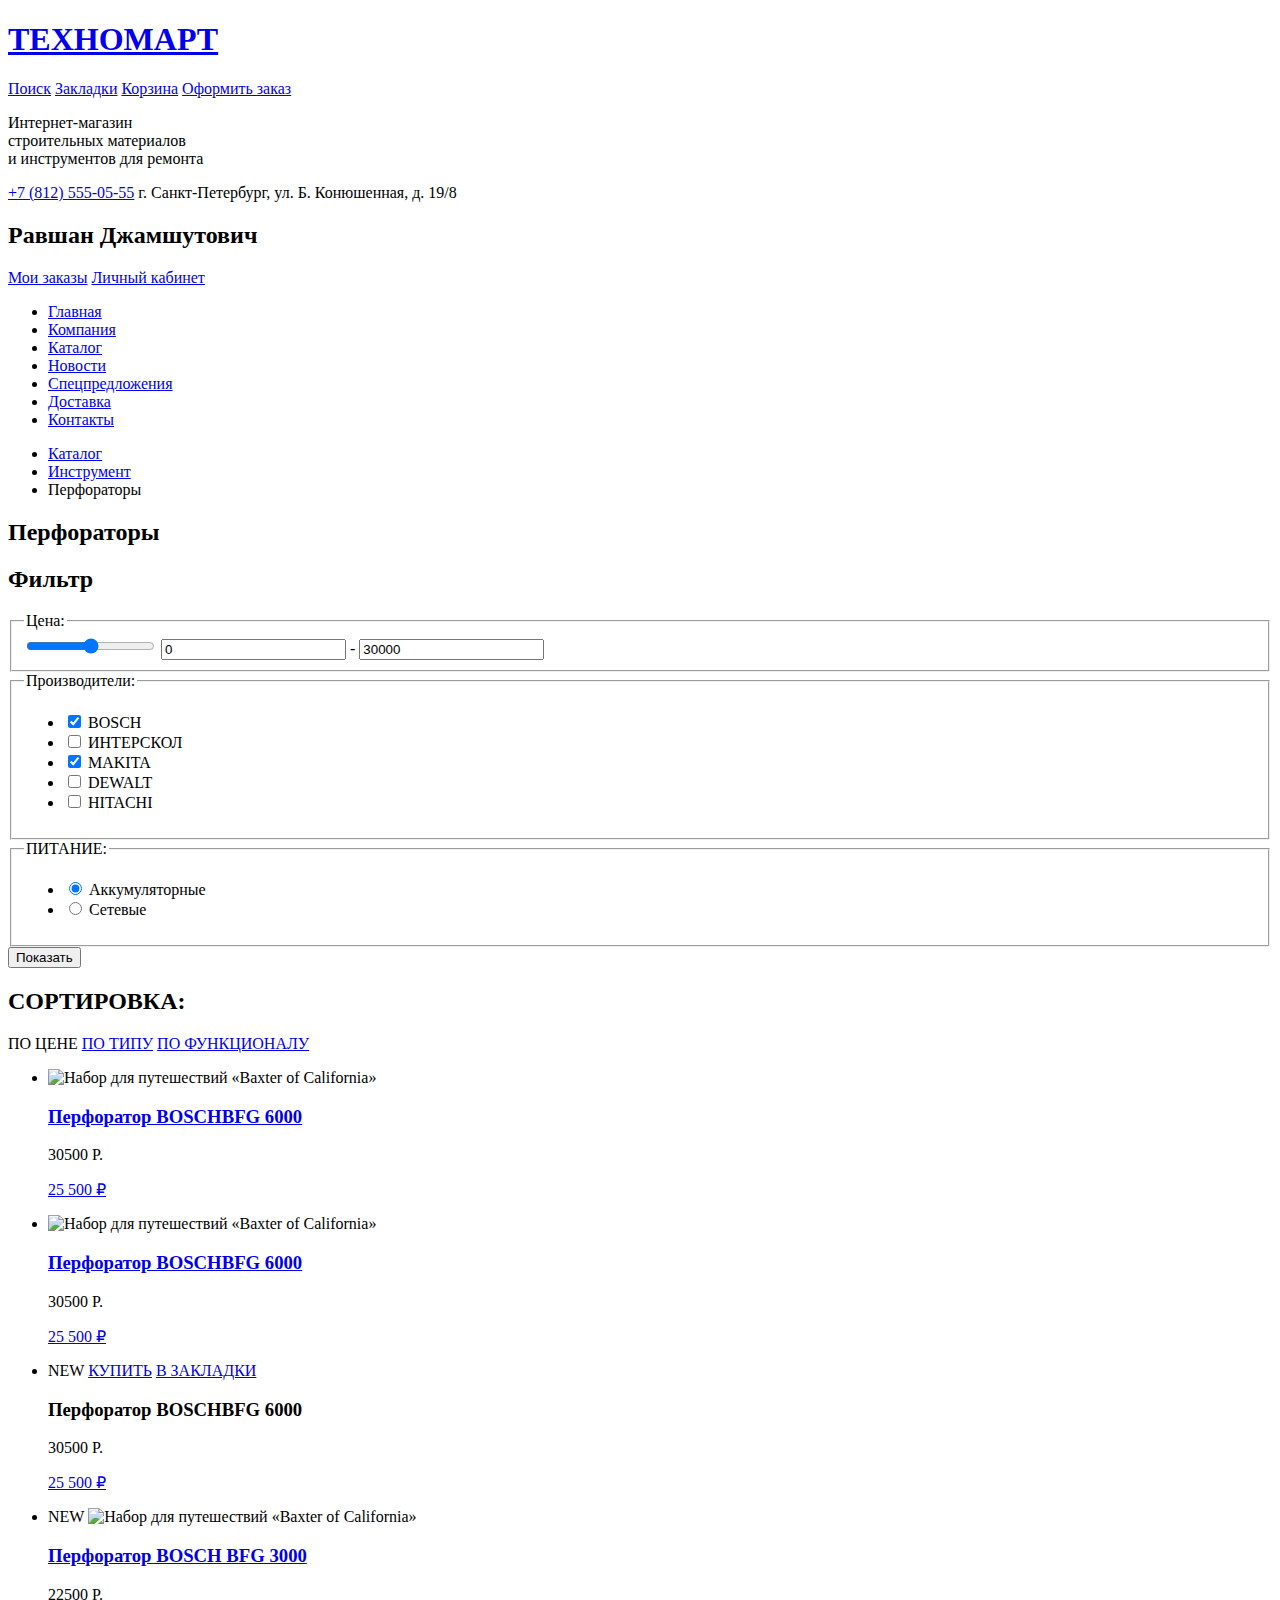
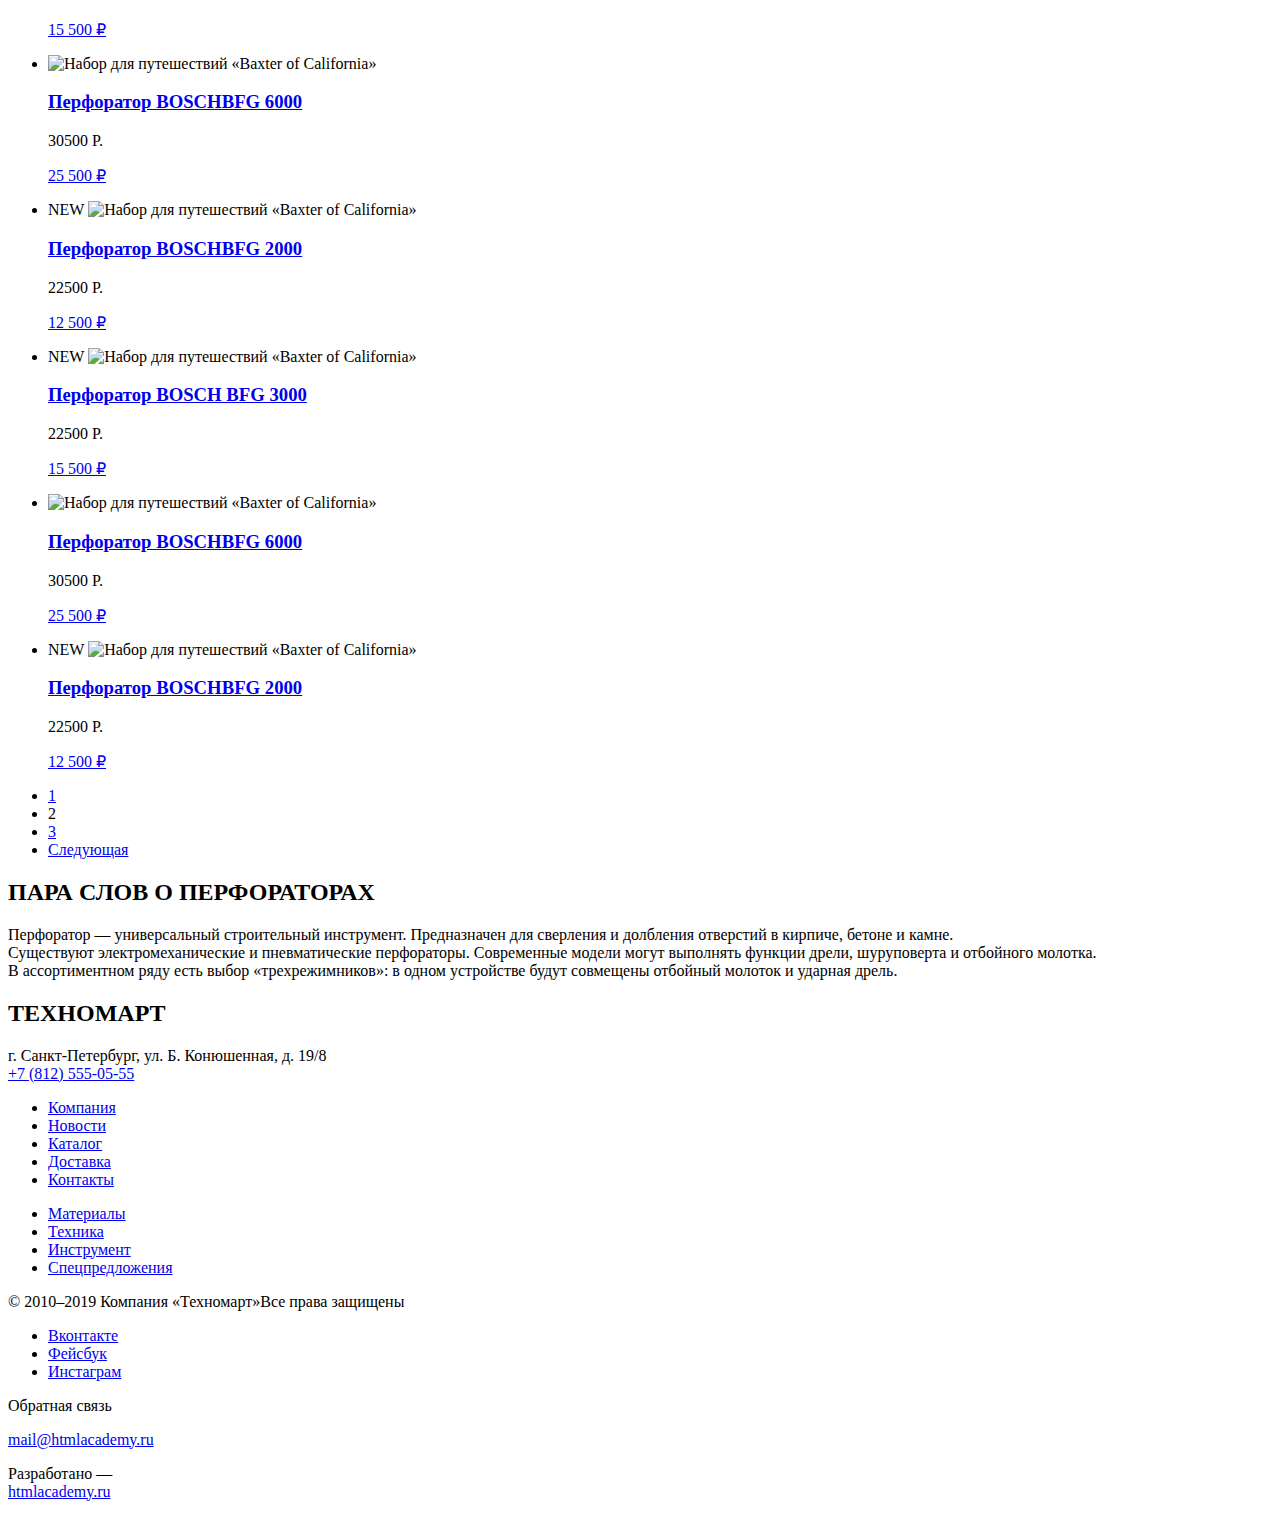
==== catalog.html @ c3035408 "сверстал каталог.правки3." ====
<!DOCTYPE html>
<html lang="ru">

<head>
  <meta charset="utf-8">
  <title>Техномарт</title>
</head>

<body>
  <header>
    <section>
      <h1><a href="index.html">ТЕХНОМАРТ</a></h1>
      <a href="blank.html">Поиск</a>
      <a href="blank.html">Закладки</a>
      <a href="blank.html">Корзина</a>
      <a href="blank.html">Оформить заказ</a>
    </section>
    <section>
      <p>Интернет-магазин <br> строительных материалов <br> и инструментов для ремонта</p>
      <p>
        <a href="tel:+78125550555">+7 (812) 555-05-55</a>
        г. Санкт-Петербург, ул. Б. Конюшенная, д. 19/8
      </p>

      <h2>Равшан Джамшутович</h2>
      <a href="blank.html">Мои заказы</a>
      <a href="blank.html">Личный кабинет</a>
    </section>
    <nav>
      <ul>
        <li><a href="blank.html">Главная</a></li>
        <li><a href="blank.html">Компания</a></li>
        <li><a href="catalog.html">Каталог</a></li>
        <li><a href="blank.html">Новости</a></li>
        <li><a href="blank.html">Спецпредложения</a></li>
        <li><a href="blank.html">Доставка</a></li>
        <li><a href="blank.html">Контакты</a></li>
      </ul>
    </nav>
  </header>
  <main>
    <ul>
      <li>
        <a href="index.html">Каталог</a>
      </li>
      <li>
        <a href="catalog.html">Инструмент</a>
      </li>
      <li>
        Перфораторы
      </li>
    </ul>
    <h2>Перфораторы</h2>
    <section>
      <h2>Фильтр</h2>
      <form method="get" action="https://echo.htmlacademy.ru">
        <fieldset>
          <legend>Цена:</legend>
          <input type="range" min="0" max="100" step="1" value="50">
          <input type="text" value="0">
          -
          <input type="text" value="30000">
        </fieldset>
        <fieldset>
          <legend>Производители:</legend>
          <ul>
            <li>
              <input type="checkbox" name="bosch" id="filter-bosch" checked>
              <label for="filter-bosch">BOSCH</label>
            </li>
            <li>
              <input type="checkbox" name="interscol" id="filter-interscol">
              <label for="filter-interscol">ИНТЕРСКОЛ</label>
            </li>
            <li>
              <input type="checkbox" name="makita" id="filter-makita" checked>
              <label for="filter-makita">MAKITA</label>
            </li>
            <li>
              <input type="checkbox" name="malin-dewalt" id="filter-dewalt">
              <label for="filter-dewalt">DEWALT</label>
            </li>
            <li>
              <input type="checkbox" name="hitachi" id="filter-hitachi">
              <label for="filter-hitachi">HITACHI</label>
            </li>
          </ul>
        </fieldset>
        <fieldset>
          <legend>ПИТАНИЕ:</legend>
          <ul>
            <li>
              <input type="radio" name="product-group" value="battery" id="filter-battery" checked>
              <label for="filter-battery">Аккумуляторные</label>
            </li>
            <li>
              <input type="radio" name="product-group" value="corded" id="filter-corded">
              <label for="filter-corded">Сетевые</label>
            </li>
          </ul>
        </fieldset>
        <button type="submit">Показать</button>
      </form>
    </section>
    <section>
      <h2>СОРТИРОВКА:</h2>
      <span>ПО ЦЕНЕ</span>
      <a href="blank.html">ПО ТИПУ</a>
      <a href="blank.html">ПО ФУНКЦИОНАЛУ</a>
    </section>
    <ul>
      <li>
        <p>
          <img src="https://via.placeholder.com/184x164" width="184" height="164"
            alt="Набор для путешествий «Baxter of California»">
        </p>
        <a href="product.html">
          <h3>Перфоратор BOSCHBFG 6000</h3>
        </a>
        <p>30500 Р.</p>
        <a href="blank.html">25 500 ₽</a>
      </li>
      <li>
        <p>
          <img src="https://via.placeholder.com/184x164" width="184" height="164" alt="Набор для путешествий «Baxter of California»">
        </p>
        <a href="product.html">
          <h3>Перфоратор BOSCHBFG 6000</h3>
        </a>
        <p>30500 Р.</p>
        <a href="blank.html">25 500 ₽</a>
      </li>
      <li>
        <p>
          <span>NEW</span>
          <a href="blank.html">КУПИТЬ</a>
          <a href="blank.html">В ЗАКЛАДКИ</a>
          <a href="product.html"></a>
        </p>
        <h3>Перфоратор BOSCHBFG 6000</h3>
        <p>30500 Р.</p>
        <a href="blank.html">25 500 ₽</a>
      </li>
      <li>
        <p>
          <span>NEW</span>
          <img src="https://via.placeholder.com/184x164" width="184" height="164" alt="Набор для путешествий «Baxter of California»">
        </p>
        <a href="product.html">
          <h3>Перфоратор BOSCH BFG 3000</h3>
        </a>
        <p>22500 Р.</p>
        <a href="blank.html">15 500 ₽</a>
      </li>
      <li>
        <p>
          <img src="https://via.placeholder.com/184x164" width="184" height="164" alt="Набор для путешествий «Baxter of California»">
        </p>
        <a href="product.html">
          <h3>Перфоратор BOSCHBFG 6000</h3>
        </a>
        <p>30500 Р.</p>
        <a href="blank.html">25 500 ₽</a>
      </li>
      <li>
        <p>
          <span>NEW</span>
          <img src="https://via.placeholder.com/184x164" width="184" height="164" alt="Набор для путешествий «Baxter of California»">
        </p>
        <a href="product.html">
          <h3>Перфоратор BOSCHBFG 2000</h3>
        </a>
        <p>22500 Р.</p>
        <a href="blank.html">12 500 ₽</a>
      </li>
      <li>
        <p>
          <span>NEW</span>
          <img src="https://via.placeholder.com/184x164" width="184" height="164"
            alt="Набор для путешествий «Baxter of California»">
        </p>
        <a href="product.html">
          <h3>Перфоратор BOSCH BFG 3000</h3>
        </a>
        <p>22500 Р.</p>
        <a href="blank.html">15 500 ₽</a>
      </li>
      <li>
        <p>
          <img src="https://via.placeholder.com/184x164" width="184" height="164"
            alt="Набор для путешествий «Baxter of California»">
        </p>
        <a href="product.html">
          <h3>Перфоратор BOSCHBFG 6000</h3>
        </a>
        <p>30500 Р.</p>
        <a href="blank.html">25 500 ₽</a>
      </li>
      <li>
        <p>
          <span>NEW</span>
          <img src="https://via.placeholder.com/184x164" width="184" height="164"
            alt="Набор для путешествий «Baxter of California»">
        </p>
        <a href="product.html">
          <h3>Перфоратор BOSCHBFG 2000</h3>
        </a>
        <p>22500 Р.</p>
        <a href="blank.html">12 500 ₽</a>
      </li>
    </ul>
    <ul>
      <li>
        <a href="#">1</a>
      </li>
      <li>
        <a>2</a>
      </li>
      <li>
        <a href="#">3</a>
      </li>
      <li>
        <a href="#">Следующая</a>
      </li>
    </ul>
    <h2>ПАРА СЛОВ О ПЕРФОРАТОРАХ</h2>
    <p>Перфоратор — универсальный строительный инструмент. Предназначен для сверления и долбления отверстий в кирпиче,
      бетоне и камне.<br>
      Существуют электромеханические и пневматические перфораторы. Современные модели могут выполнять функции дрели,
      шуруповерта и отбойного молотка.<br>
      В ассортиментном ряду есть выбор «трехрежимников»: в одном устройстве будут совмещены отбойный молоток и ударная
      дрель.</p>
  </main>
  <footer>
    <section>
      <h2>ТЕХНОМАРТ</h2>
      <p>г. Санкт-Петербург, ул. Б. Конюшенная, д. 19/8<br>
        <a href="tel:+78125550555">+7 (812) 555-05-55</a>
      </p>
      <ul>
        <li><a href="blank.html">Компания</a></li>
        <li><a href="blank.html">Новости</a></li>
        <li><a href="catalog.html">Каталог</a></li>
        <li><a href="blank.html">Доставка</a></li>
        <li><a href="blank.html">Контакты</a></li>
      </ul>
      <ul>
        <li><a href="blank.html">Материалы</a></li>
        <li><a href="catalog.html">Техника</a></li>
        <li><a href="blank.html">Инструмент</a></li>
        <li><a href="blank.html">Спецпредложения</a></li>
      </ul>
    </section>
    <section>
      <p>© 2010–2019 Компания «Техномарт»Все права защищены</p>
      <ul>
        <li>
          <a href="#">Вконтакте</a>
        </li>
        <li>
          <a href="#">Фейсбук</a>
        </li>
        <li>
          <a href="#">Инстаграм</a>
        </li>
      </ul>
      <p>Обратная связь</p>
      <a href="mailto:mail@htmlacademy.ru">mail@htmlacademy.ru</a>
      <p>Разработано —<br>
        <a href="https://htmlacademy.ru/intensive/htmlcss">htmlacademy.ru</a></p>
    </section>
  </footer>
</body>

</html>
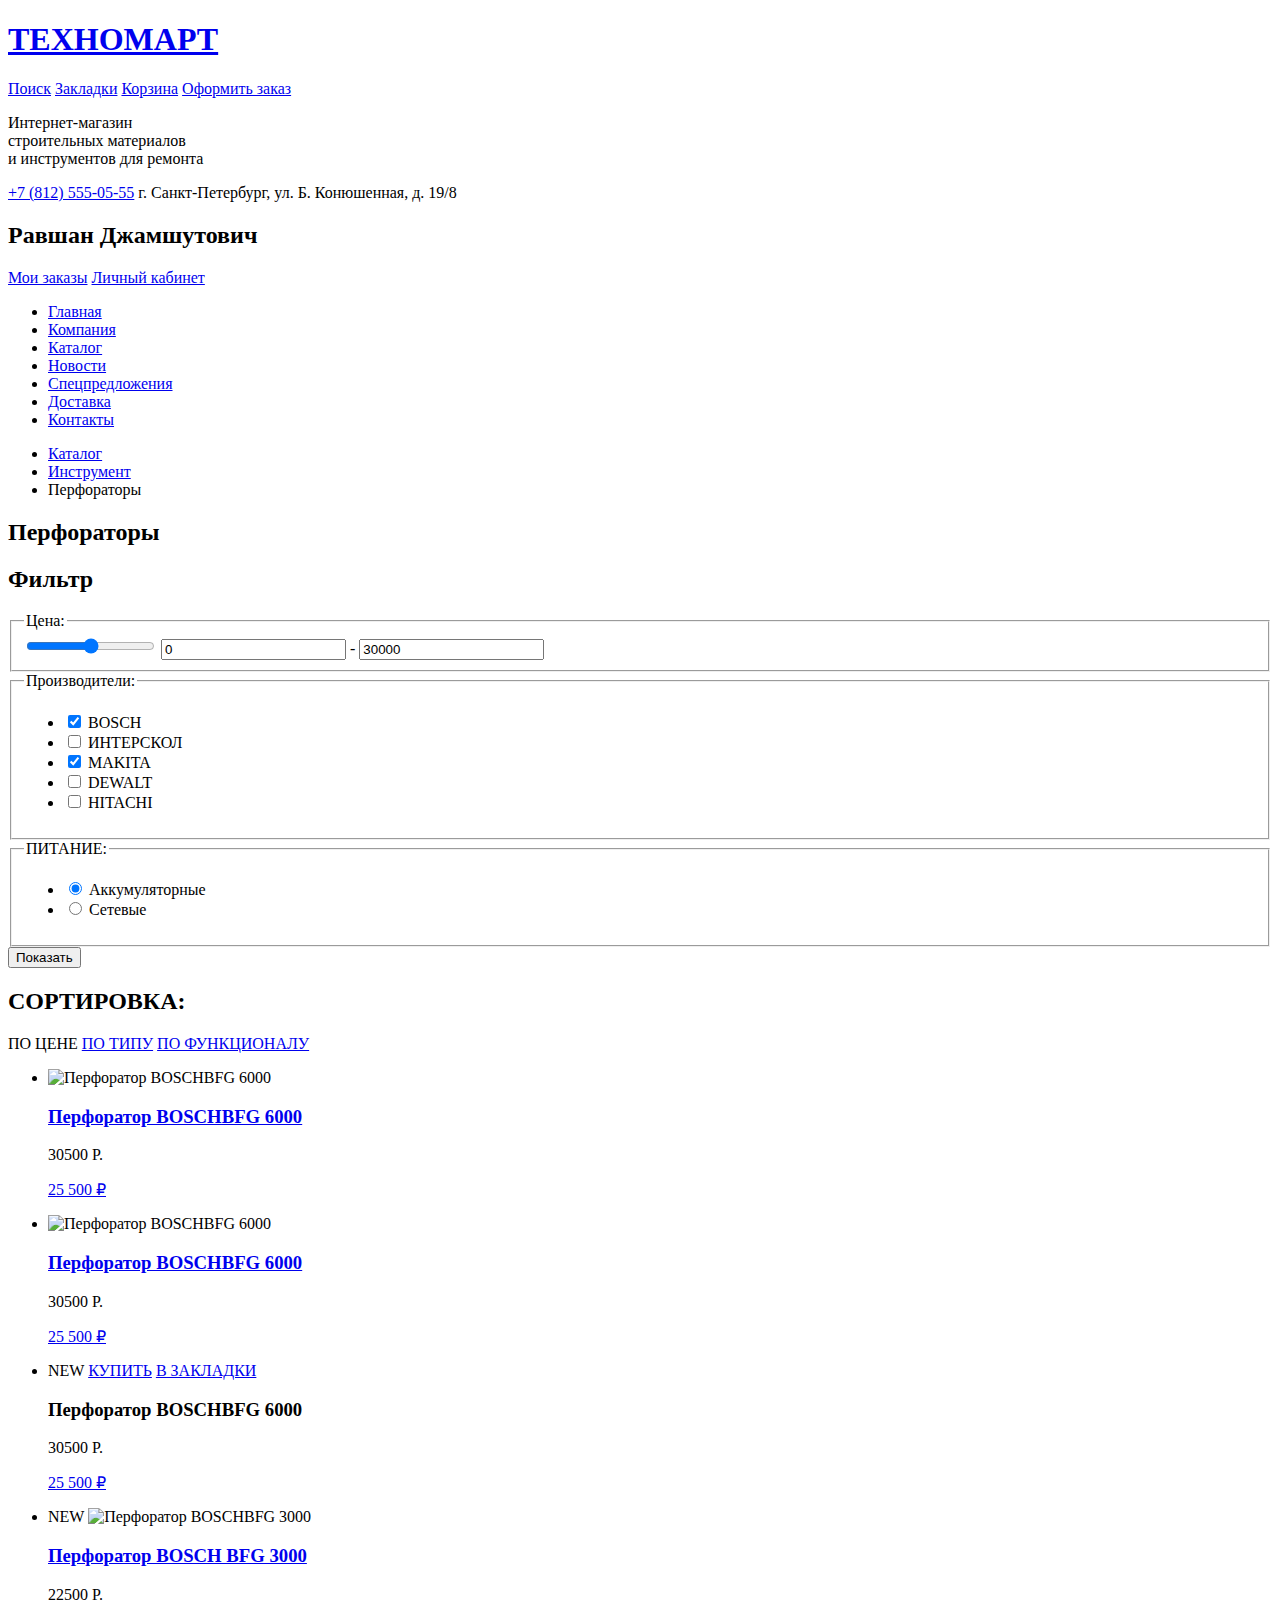
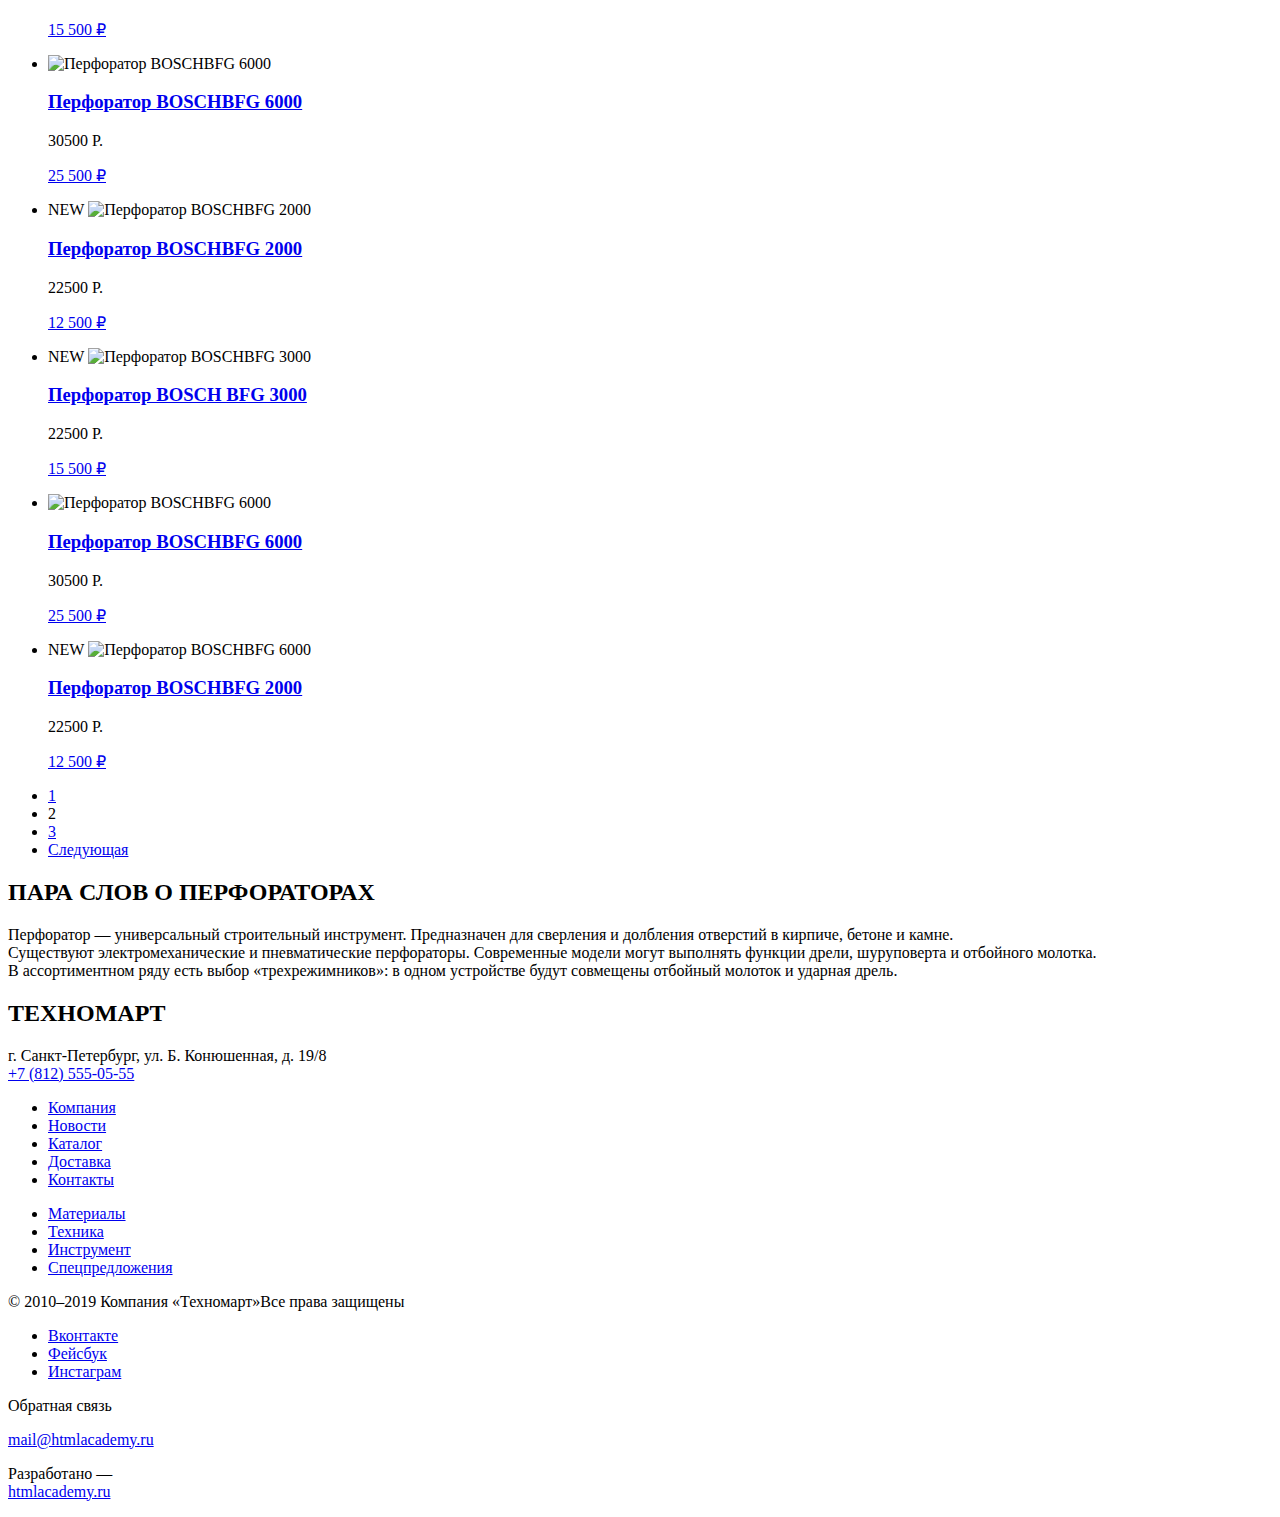
==== commit fef6a77d: "сверстал каталог.правки4." ====
--- a/catalog.html
+++ b/catalog.html
@@ -110,103 +110,117 @@
     </section>
     <ul>
       <li>
-        <p>
-          <img src="https://via.placeholder.com/184x164" width="184" height="164"
-            alt="Набор для путешествий «Baxter of California»">
-        </p>
-        <a href="product.html">
+        <article>
+          <p>
+            <img src="https://via.placeholder.com/184x164" width="184" height="164" alt="Перфоратор BOSCHBFG 6000">
+          </p>
+          <a href="product.html">
+            <h3>Перфоратор BOSCHBFG 6000</h3>
+          </a>
+          <p>30500 Р.</p>
+          <a href="blank.html">25 500 ₽</a>
+        </article>
+      </li>
+      <li>
+        <article>
+          <p>
+            <img src="https://via.placeholder.com/184x164" width="184" height="164" alt="Перфоратор BOSCHBFG 6000">
+          </p>
+          <a href="product.html">
+            <h3>Перфоратор BOSCHBFG 6000</h3>
+          </a>
+          <p>30500 Р.</p>
+          <a href="blank.html">25 500 ₽</a>
+        </article>
+      </li>
+      <li>
+        <article>
+          <p>
+            <span>NEW</span>
+            <a href="blank.html">КУПИТЬ</a>
+            <a href="blank.html">В ЗАКЛАДКИ</a>
+            <a href="product.html"></a>
+          </p>
           <h3>Перфоратор BOSCHBFG 6000</h3>
-        </a>
-        <p>30500 Р.</p>
-        <a href="blank.html">25 500 ₽</a>
-      </li>
-      <li>
-        <p>
-          <img src="https://via.placeholder.com/184x164" width="184" height="164" alt="Набор для путешествий «Baxter of California»">
-        </p>
-        <a href="product.html">
-          <h3>Перфоратор BOSCHBFG 6000</h3>
-        </a>
-        <p>30500 Р.</p>
-        <a href="blank.html">25 500 ₽</a>
-      </li>
-      <li>
-        <p>
-          <span>NEW</span>
-          <a href="blank.html">КУПИТЬ</a>
-          <a href="blank.html">В ЗАКЛАДКИ</a>
-          <a href="product.html"></a>
-        </p>
-        <h3>Перфоратор BOSCHBFG 6000</h3>
-        <p>30500 Р.</p>
-        <a href="blank.html">25 500 ₽</a>
-      </li>
-      <li>
-        <p>
-          <span>NEW</span>
-          <img src="https://via.placeholder.com/184x164" width="184" height="164" alt="Набор для путешествий «Baxter of California»">
-        </p>
-        <a href="product.html">
-          <h3>Перфоратор BOSCH BFG 3000</h3>
-        </a>
-        <p>22500 Р.</p>
-        <a href="blank.html">15 500 ₽</a>
-      </li>
-      <li>
-        <p>
-          <img src="https://via.placeholder.com/184x164" width="184" height="164" alt="Набор для путешествий «Baxter of California»">
-        </p>
-        <a href="product.html">
-          <h3>Перфоратор BOSCHBFG 6000</h3>
-        </a>
-        <p>30500 Р.</p>
-        <a href="blank.html">25 500 ₽</a>
-      </li>
-      <li>
-        <p>
-          <span>NEW</span>
-          <img src="https://via.placeholder.com/184x164" width="184" height="164" alt="Набор для путешествий «Baxter of California»">
-        </p>
-        <a href="product.html">
-          <h3>Перфоратор BOSCHBFG 2000</h3>
-        </a>
-        <p>22500 Р.</p>
-        <a href="blank.html">12 500 ₽</a>
-      </li>
-      <li>
-        <p>
-          <span>NEW</span>
-          <img src="https://via.placeholder.com/184x164" width="184" height="164"
-            alt="Набор для путешествий «Baxter of California»">
-        </p>
-        <a href="product.html">
-          <h3>Перфоратор BOSCH BFG 3000</h3>
-        </a>
-        <p>22500 Р.</p>
-        <a href="blank.html">15 500 ₽</a>
-      </li>
-      <li>
-        <p>
-          <img src="https://via.placeholder.com/184x164" width="184" height="164"
-            alt="Набор для путешествий «Baxter of California»">
-        </p>
-        <a href="product.html">
-          <h3>Перфоратор BOSCHBFG 6000</h3>
-        </a>
-        <p>30500 Р.</p>
-        <a href="blank.html">25 500 ₽</a>
-      </li>
-      <li>
-        <p>
-          <span>NEW</span>
-          <img src="https://via.placeholder.com/184x164" width="184" height="164"
-            alt="Набор для путешествий «Baxter of California»">
-        </p>
-        <a href="product.html">
-          <h3>Перфоратор BOSCHBFG 2000</h3>
-        </a>
-        <p>22500 Р.</p>
-        <a href="blank.html">12 500 ₽</a>
+          <p>30500 Р.</p>
+          <a href="blank.html">25 500 ₽</a>
+        </article>
+      </li>
+      <li>
+        <article>
+          <p>
+            <span>NEW</span>
+            <img src="https://via.placeholder.com/184x164" width="184" height="164" alt="Перфоратор BOSCHBFG 3000">
+          </p>
+          <a href="product.html">
+            <h3>Перфоратор BOSCH BFG 3000</h3>
+          </a>
+          <p>22500 Р.</p>
+          <a href="blank.html">15 500 ₽</a>
+        </article>
+      </li>
+      <li>
+        <article>
+          <p>
+            <img src="https://via.placeholder.com/184x164" width="184" height="164" alt="Перфоратор BOSCHBFG 6000">
+          </p>
+          <a href="product.html">
+            <h3>Перфоратор BOSCHBFG 6000</h3>
+          </a>
+          <p>30500 Р.</p>
+          <a href="blank.html">25 500 ₽</a>
+        </article>
+      </li>
+      <li>
+        <article>
+          <p>
+            <span>NEW</span>
+            <img src="https://via.placeholder.com/184x164" width="184" height="164" alt="Перфоратор BOSCHBFG 2000">
+          </p>
+          <a href="product.html">
+            <h3>Перфоратор BOSCHBFG 2000</h3>
+          </a>
+          <p>22500 Р.</p>
+          <a href="blank.html">12 500 ₽</a>
+        </article>
+      </li>
+      <li>
+        <article>
+          <p>
+            <span>NEW</span>
+            <img src="https://via.placeholder.com/184x164" width="184" height="164" alt="Перфоратор BOSCHBFG 3000">
+          </p>
+          <a href="product.html">
+            <h3>Перфоратор BOSCH BFG 3000</h3>
+          </a>
+          <p>22500 Р.</p>
+          <a href="blank.html">15 500 ₽</a>
+        </article>
+      </li>
+      <li>
+        <article>
+          <p>
+            <img src="https://via.placeholder.com/184x164" width="184" height="164" alt="Перфоратор BOSCHBFG 6000">
+          </p>
+          <a href="product.html">
+            <h3>Перфоратор BOSCHBFG 6000</h3>
+          </a>
+          <p>30500 Р.</p>
+          <a href="blank.html">25 500 ₽</a>
+        </article>
+      </li>
+      <li>
+        <article>
+          <p>
+            <span>NEW</span>
+            <img src="https://via.placeholder.com/184x164" width="184" height="164" alt="Перфоратор BOSCHBFG 6000">
+          </p>
+          <a href="product.html">
+            <h3>Перфоратор BOSCHBFG 2000</h3>
+          </a>
+          <p>22500 Р.</p>
+          <a href="blank.html">12 500 ₽</a>
+        </article>
       </li>
     </ul>
     <ul>
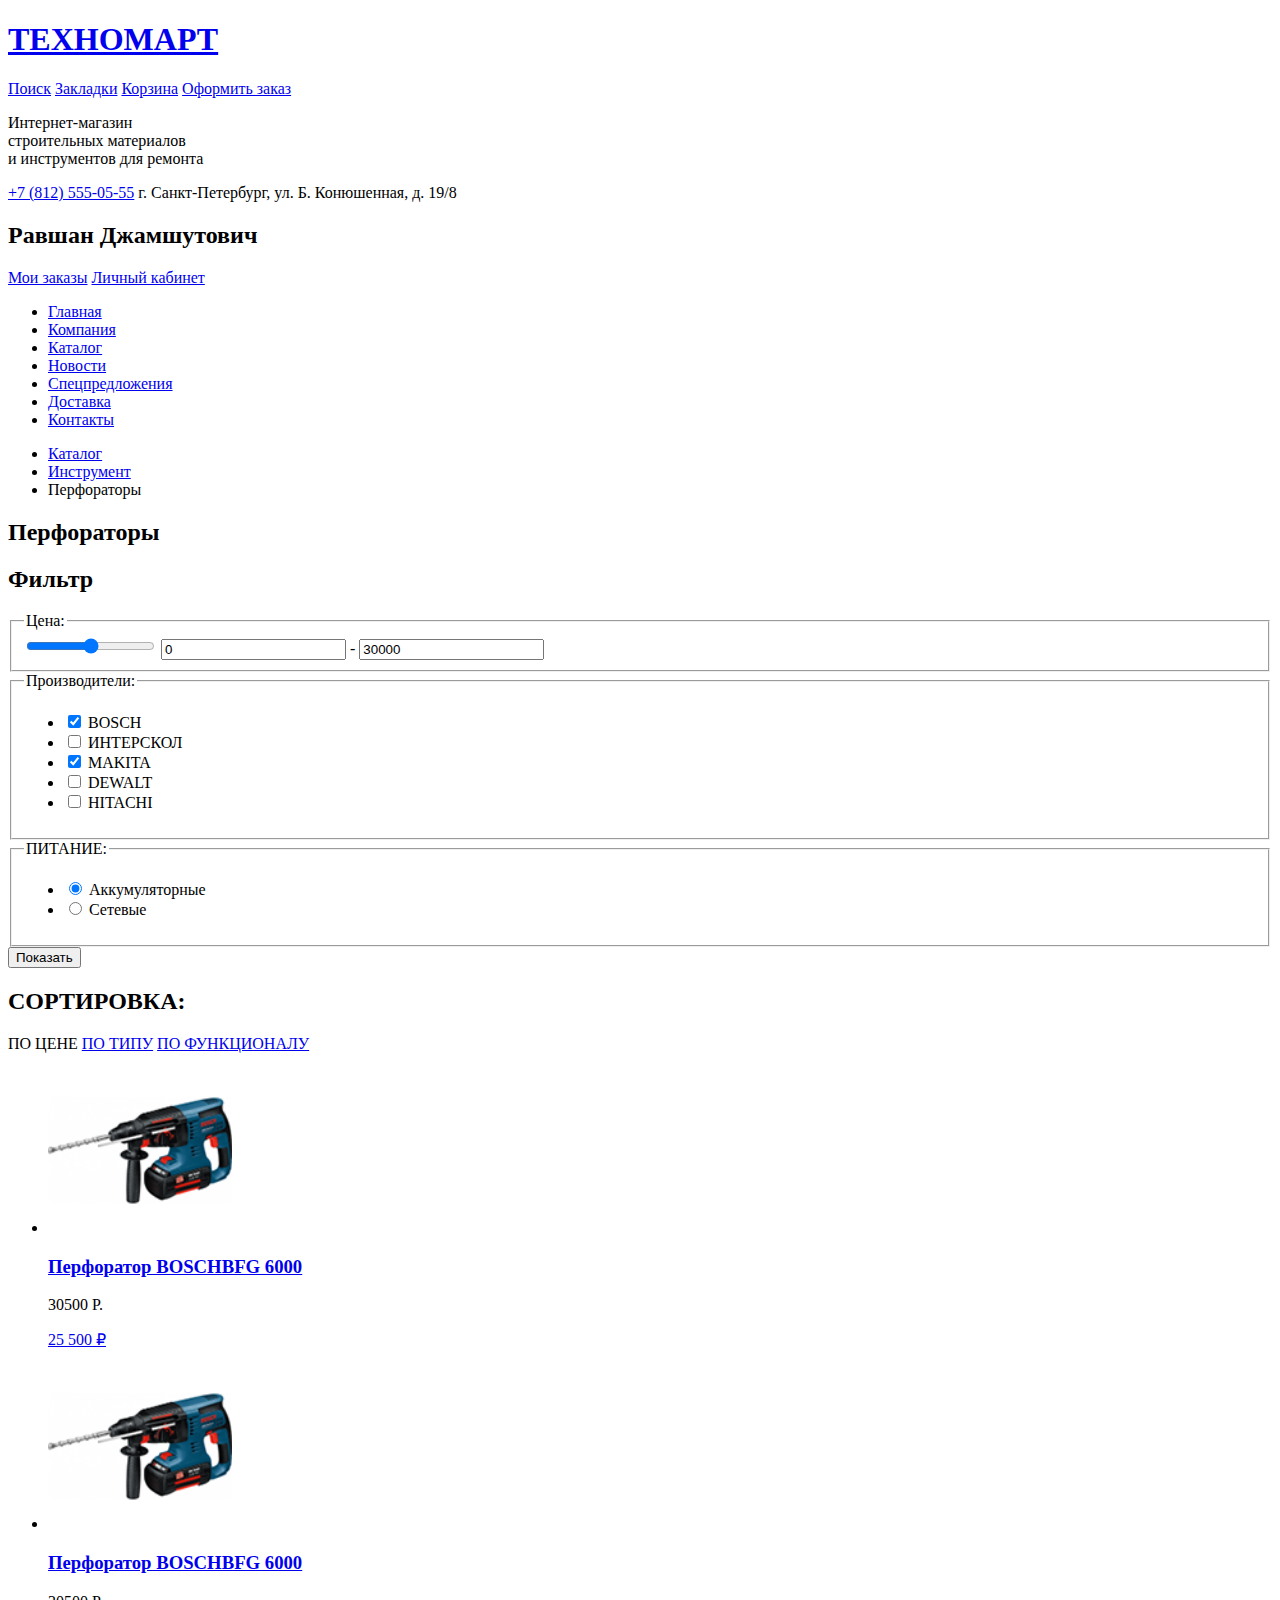
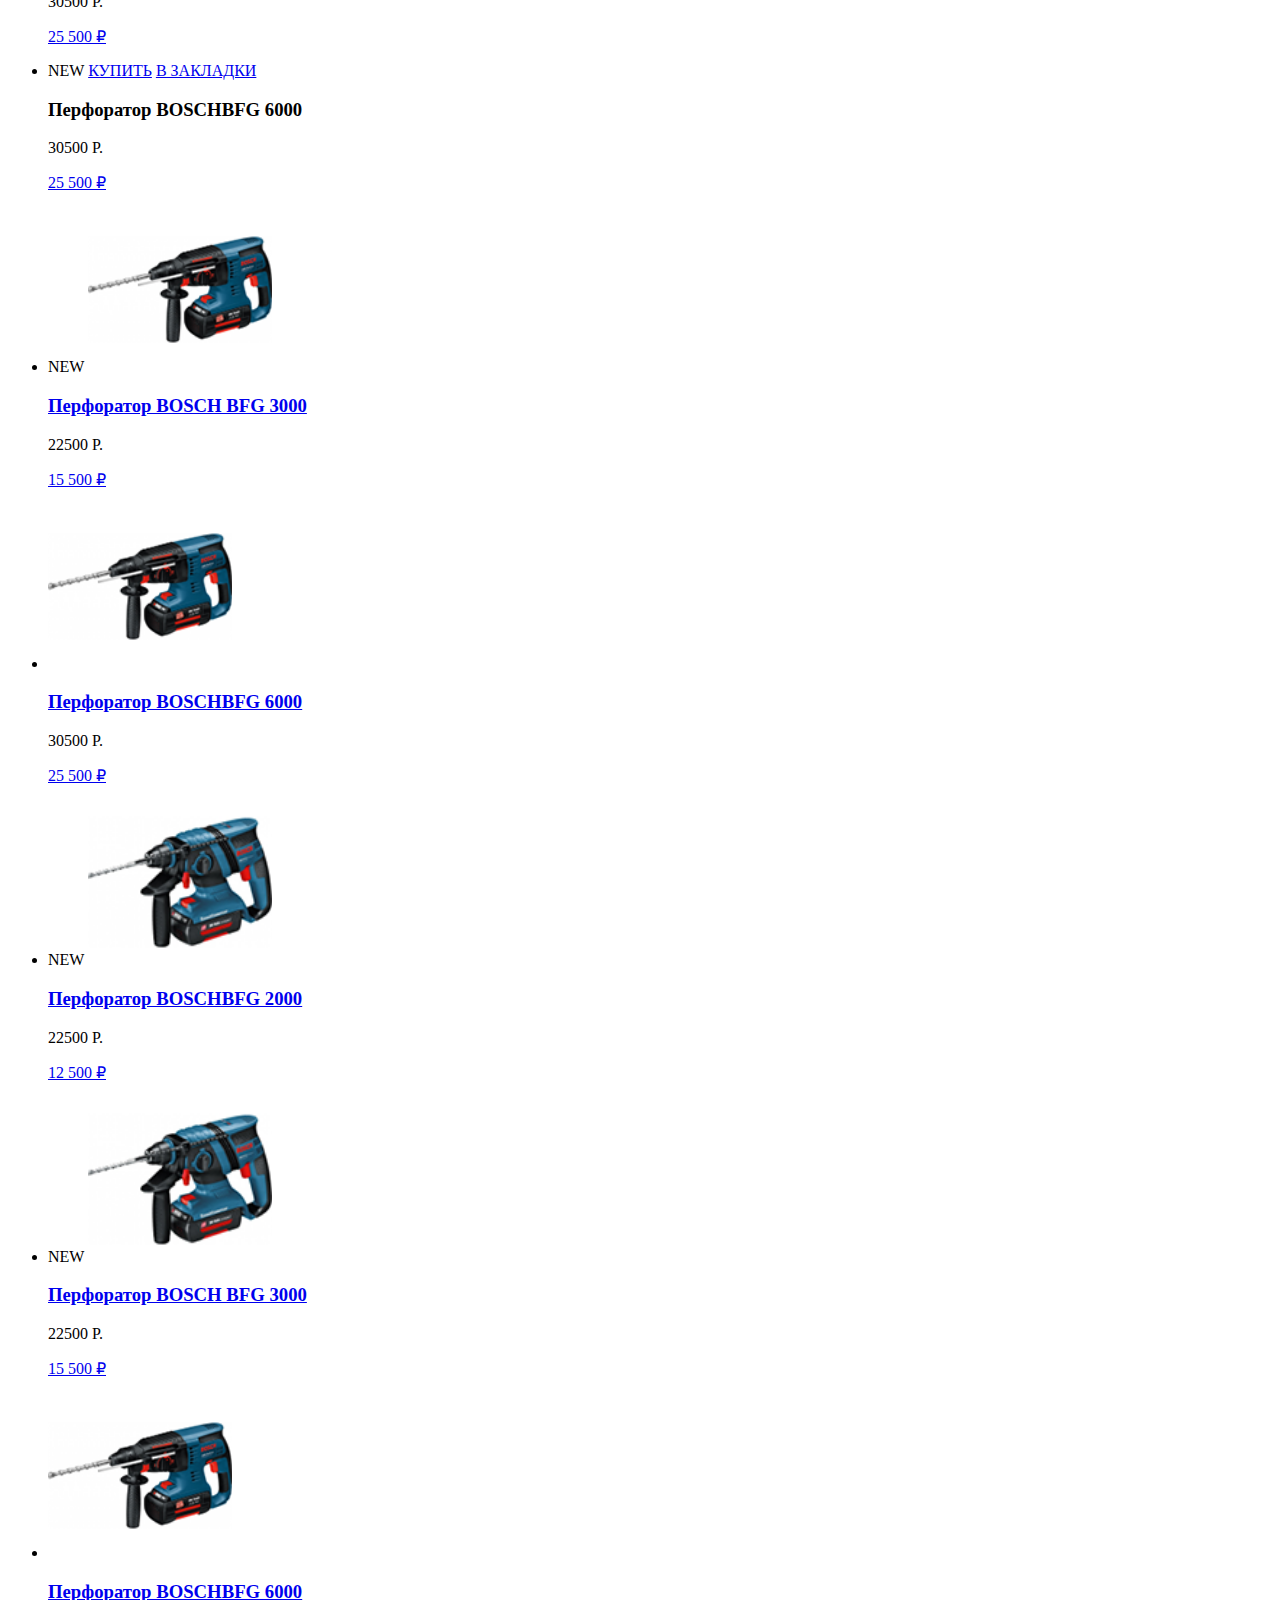
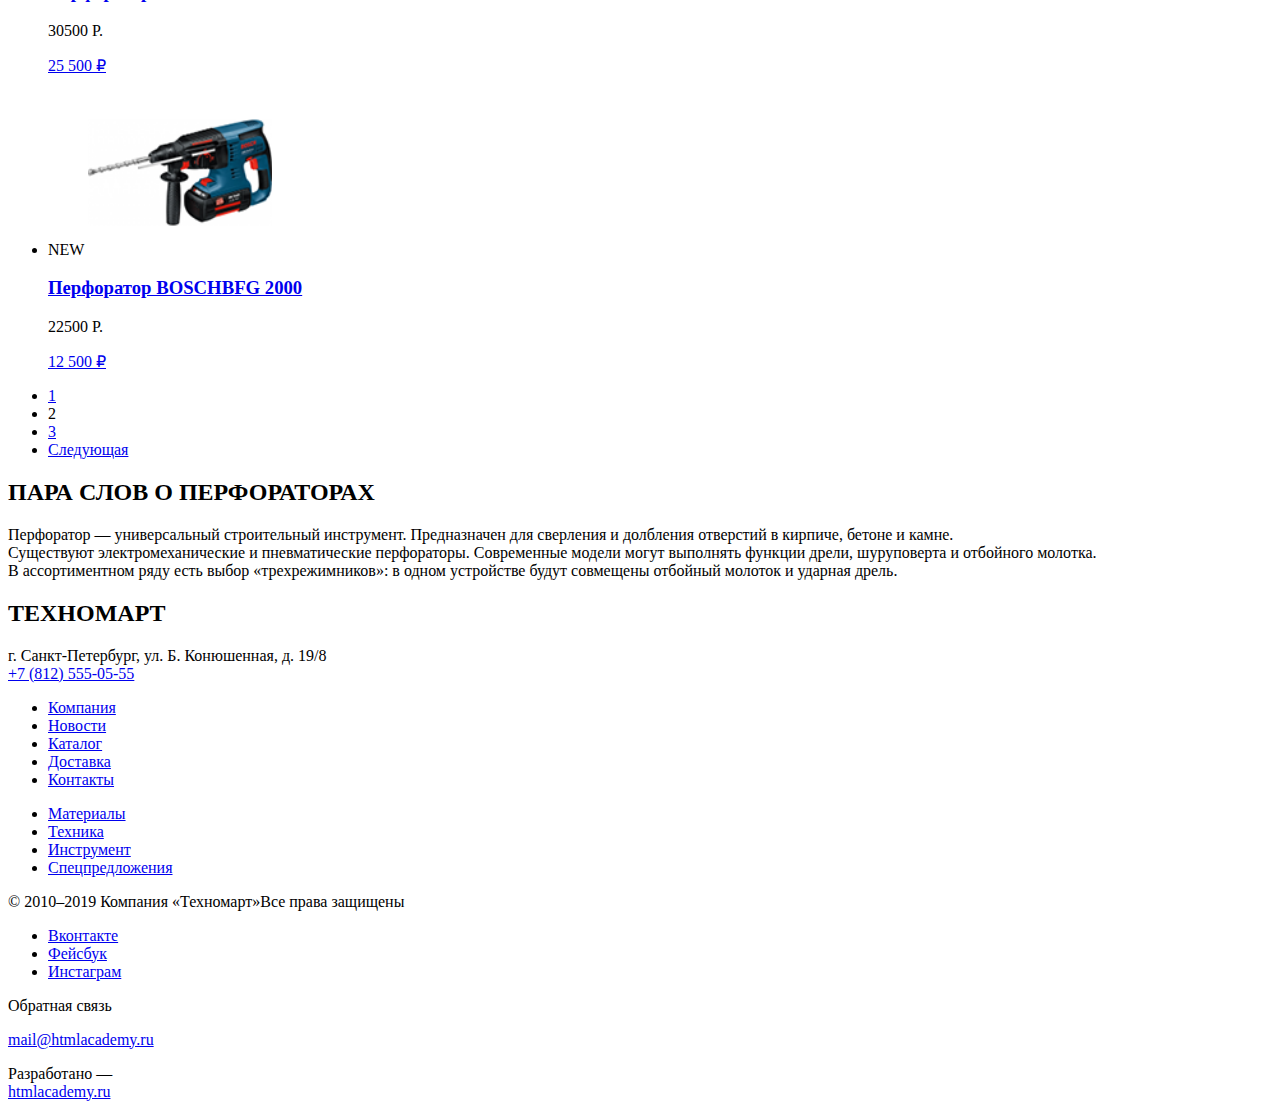
==== commit 4e2f91e8: "добавил фавиконку и изображения" ====
--- a/catalog.html
+++ b/catalog.html
@@ -112,19 +112,19 @@
       <li>
         <article>
           <p>
-            <img src="https://via.placeholder.com/184x164" width="184" height="164" alt="Перфоратор BOSCHBFG 6000">
-          </p>
-          <a href="product.html">
-            <h3>Перфоратор BOSCHBFG 6000</h3>
-          </a>
-          <p>30500 Р.</p>
-          <a href="blank.html">25 500 ₽</a>
-        </article>
-      </li>
-      <li>
-        <article>
-          <p>
-            <img src="https://via.placeholder.com/184x164" width="184" height="164" alt="Перфоратор BOSCHBFG 6000">
+            <img src="img/bfg6000.png" width="184" height="164" alt="Перфоратор BOSCHBFG 6000">
+          </p>
+          <a href="product.html">
+            <h3>Перфоратор BOSCHBFG 6000</h3>
+          </a>
+          <p>30500 Р.</p>
+          <a href="blank.html">25 500 ₽</a>
+        </article>
+      </li>
+      <li>
+        <article>
+          <p>
+            <img src="img/bfg6000.png" width="184" height="164" alt="Перфоратор BOSCHBFG 6000">
           </p>
           <a href="product.html">
             <h3>Перфоратор BOSCHBFG 6000</h3>
@@ -150,7 +150,7 @@
         <article>
           <p>
             <span>NEW</span>
-            <img src="https://via.placeholder.com/184x164" width="184" height="164" alt="Перфоратор BOSCHBFG 3000">
+            <img src="img/bfg6000.png" width="184" height="164" alt="Перфоратор BOSCHBFG 6000">
           </p>
           <a href="product.html">
             <h3>Перфоратор BOSCH BFG 3000</h3>
@@ -162,20 +162,20 @@
       <li>
         <article>
           <p>
-            <img src="https://via.placeholder.com/184x164" width="184" height="164" alt="Перфоратор BOSCHBFG 6000">
-          </p>
-          <a href="product.html">
-            <h3>Перфоратор BOSCHBFG 6000</h3>
-          </a>
-          <p>30500 Р.</p>
-          <a href="blank.html">25 500 ₽</a>
-        </article>
-      </li>
-      <li>
-        <article>
-          <p>
-            <span>NEW</span>
-            <img src="https://via.placeholder.com/184x164" width="184" height="164" alt="Перфоратор BOSCHBFG 2000">
+            <img src="img/bfg6000.png" width="184" height="164" alt="Перфоратор BOSCHBFG 6000">
+          </p>
+          <a href="product.html">
+            <h3>Перфоратор BOSCHBFG 6000</h3>
+          </a>
+          <p>30500 Р.</p>
+          <a href="blank.html">25 500 ₽</a>
+        </article>
+      </li>
+      <li>
+        <article>
+          <p>
+            <span>NEW</span>
+            <img src="img/bfg2000.png" width="184" height="164" alt="Перфоратор BOSCHBFG 2000">
           </p>
           <a href="product.html">
             <h3>Перфоратор BOSCHBFG 2000</h3>
@@ -188,7 +188,7 @@
         <article>
           <p>
             <span>NEW</span>
-            <img src="https://via.placeholder.com/184x164" width="184" height="164" alt="Перфоратор BOSCHBFG 3000">
+            <img src="img/bfg3000.png" width="184" height="164" alt="Перфоратор BOSCHBFG 3000">
           </p>
           <a href="product.html">
             <h3>Перфоратор BOSCH BFG 3000</h3>
@@ -200,20 +200,20 @@
       <li>
         <article>
           <p>
-            <img src="https://via.placeholder.com/184x164" width="184" height="164" alt="Перфоратор BOSCHBFG 6000">
-          </p>
-          <a href="product.html">
-            <h3>Перфоратор BOSCHBFG 6000</h3>
-          </a>
-          <p>30500 Р.</p>
-          <a href="blank.html">25 500 ₽</a>
-        </article>
-      </li>
-      <li>
-        <article>
-          <p>
-            <span>NEW</span>
-            <img src="https://via.placeholder.com/184x164" width="184" height="164" alt="Перфоратор BOSCHBFG 6000">
+            <img src="img/bfg6000.png" width="184" height="164" alt="Перфоратор BOSCHBFG 6000">
+          </p>
+          <a href="product.html">
+            <h3>Перфоратор BOSCHBFG 6000</h3>
+          </a>
+          <p>30500 Р.</p>
+          <a href="blank.html">25 500 ₽</a>
+        </article>
+      </li>
+      <li>
+        <article>
+          <p>
+            <span>NEW</span>
+            <img src="img/bfg6000.png" width="184" height="164" alt="Перфоратор BOSCHBFG 6000">
           </p>
           <a href="product.html">
             <h3>Перфоратор BOSCHBFG 2000</h3>
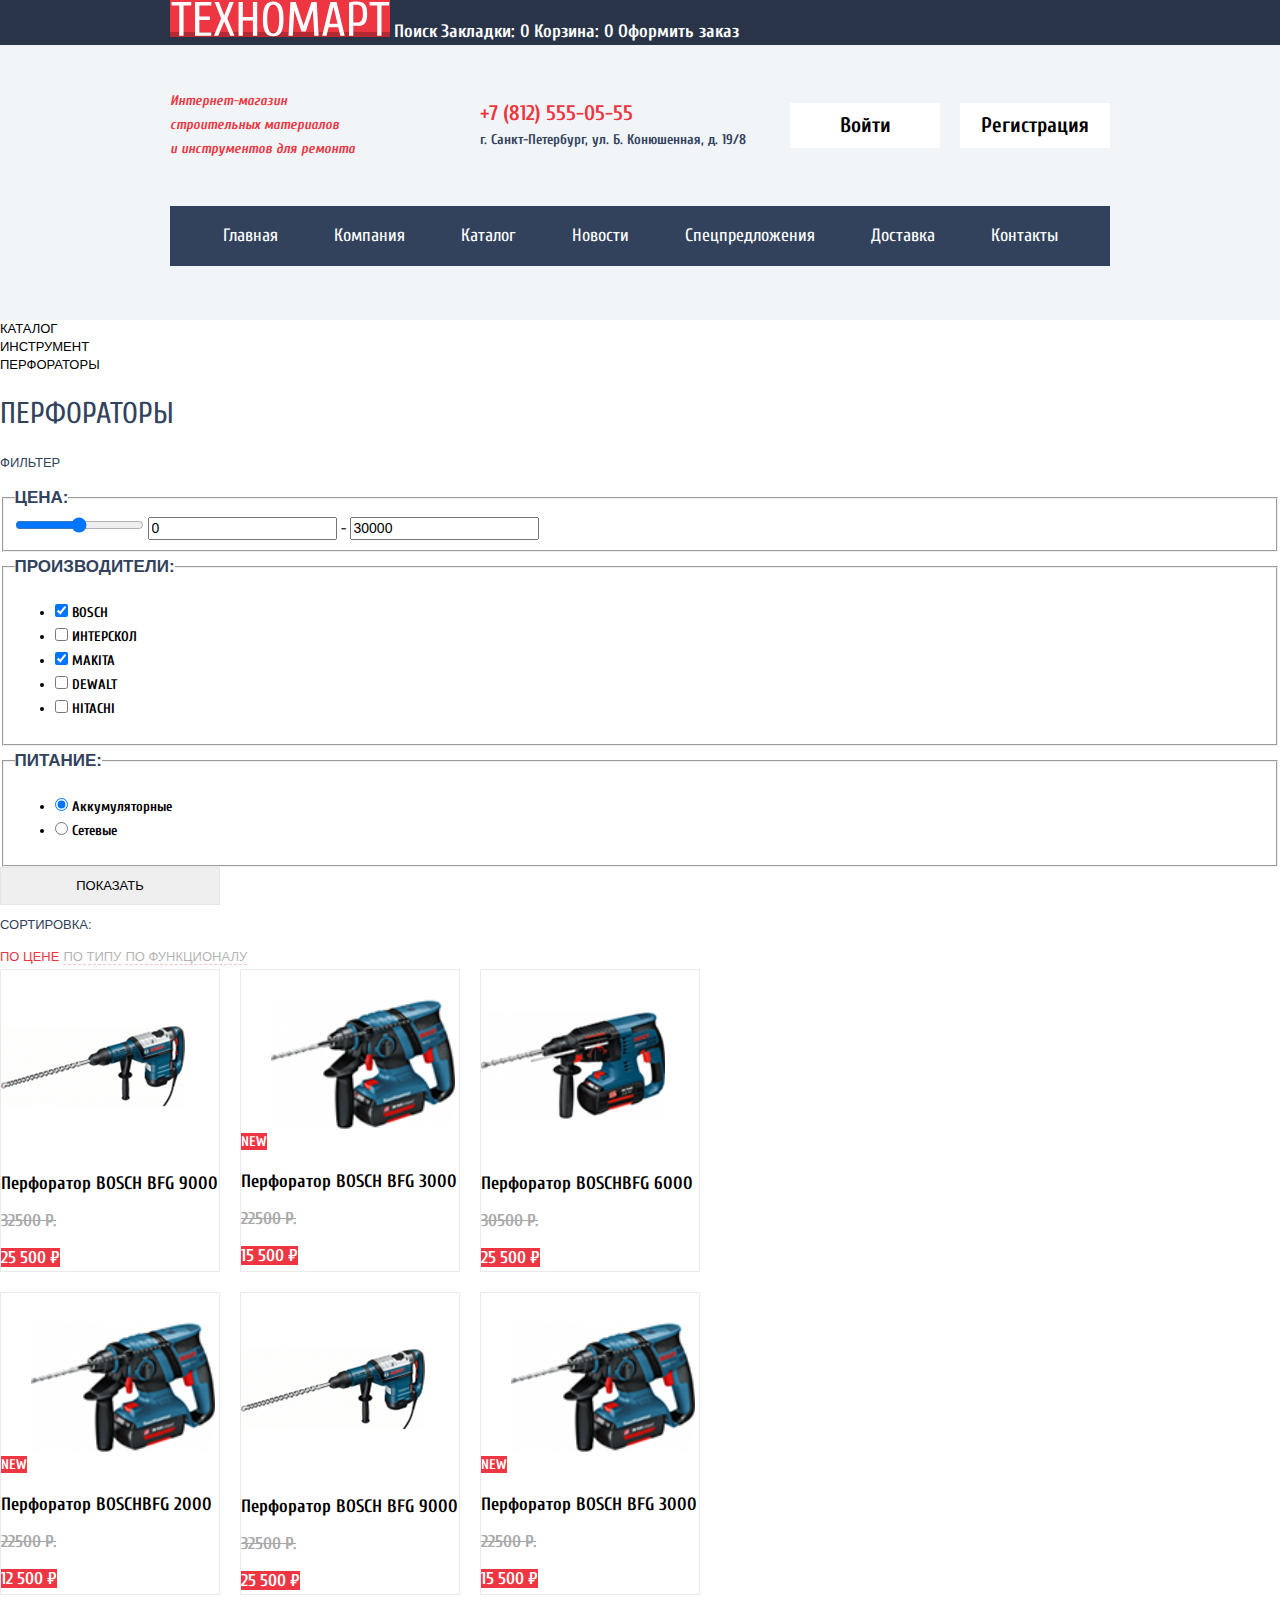
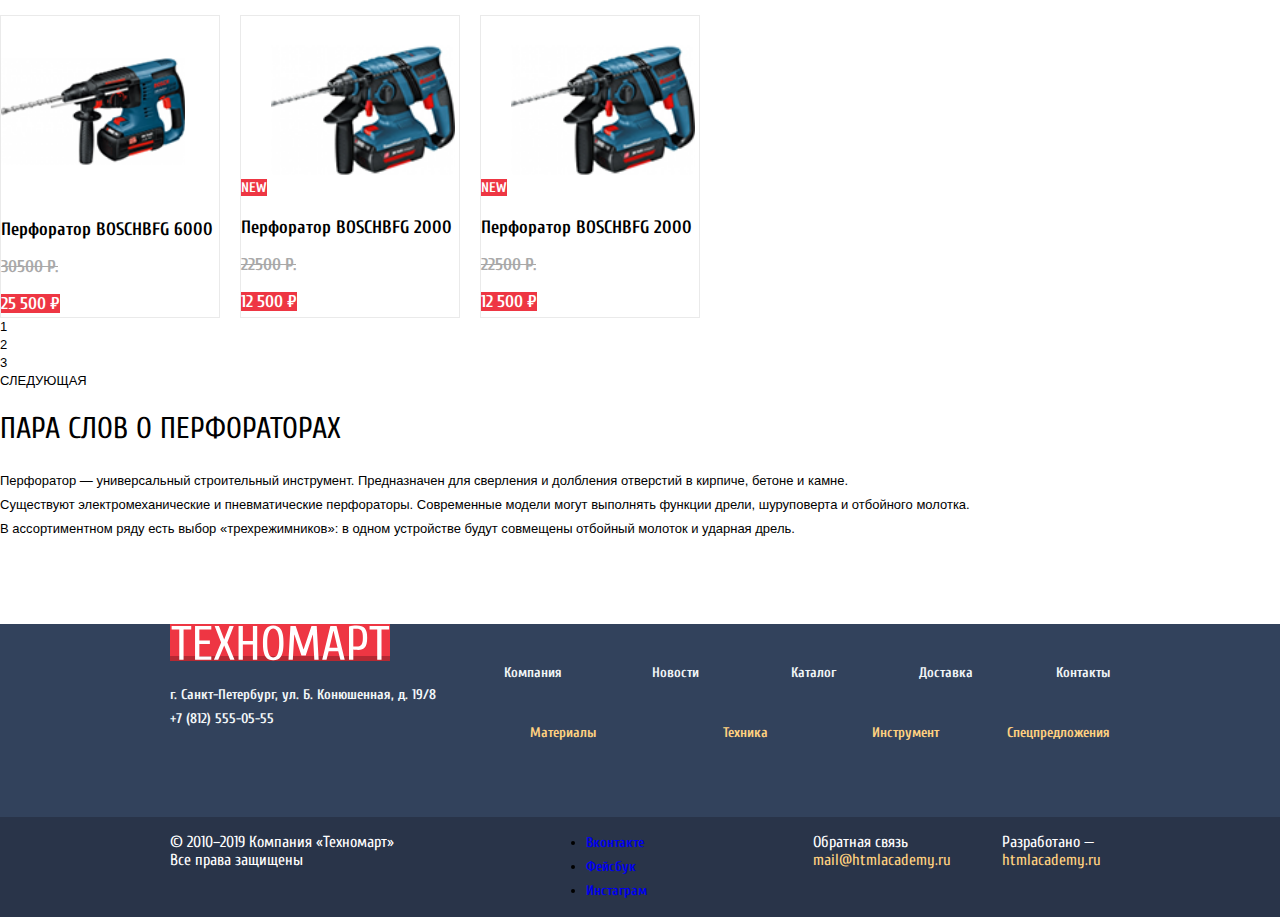
==== commit 978ce9ca: "добавил стили для каталога" ====
--- a/catalog.html
+++ b/catalog.html
@@ -4,30 +4,38 @@
 <head>
   <meta charset="utf-8">
   <title>Техномарт</title>
+  <link rel="icon" href="favicon.ico">
+  <link rel="manifest" href="manifest.webmanifest">
+  <link href="https://fonts.googleapis.com/css2?family=Cuprum:wght@400;700&display=swap" rel="stylesheet">
+  <link href="css/normalize.css" rel="stylesheet">
+  <link href="css/style.css" rel="stylesheet">
 </head>
 
 <body>
-  <header>
-    <section>
-      <h1><a href="index.html">ТЕХНОМАРТ</a></h1>
-      <a href="blank.html">Поиск</a>
-      <a href="blank.html">Закладки</a>
-      <a href="blank.html">Корзина</a>
-      <a href="blank.html">Оформить заказ</a>
-    </section>
-    <section>
-      <p>Интернет-магазин <br> строительных материалов <br> и инструментов для ремонта</p>
-      <p>
-        <a href="tel:+78125550555">+7 (812) 555-05-55</a>
-        г. Санкт-Петербург, ул. Б. Конюшенная, д. 19/8
+  <header class="main-header">
+    <section class="main-header-menu">
+      <div class="container">
+        <img class="logo" src="img/logo.svg" width="220" height="47" alt="logo">
+        <a href="blank.html">Поиск</a>
+        <a href="blank.html">Закладки: 0</a>
+        <a href="blank.html">Корзина: 0</a>
+        <a href="blank.html">Оформить заказ</a>
+      </div>
+    </section>
+    <section class="main-header-titles container">
+      <p class="main-header-description">Интернет-магазин <br> строительных материалов <br> и инструментов для ремонта
       </p>
-
-      <h2>Равшан Джамшутович</h2>
-      <a href="blank.html">Мои заказы</a>
-      <a href="blank.html">Личный кабинет</a>
-    </section>
-    <nav>
-      <ul>
+      <p class="main-header-contacts">
+        <a class="contacts-phone-header" href="tel:+78125550555">+7 (812) 555-05-55</a><br>
+        <span>г. Санкт-Петербург, ул. Б. Конюшенная, д. 19/8</span>
+      </p>
+      <div class="user-navigation">
+        <a class="login-link" href="blank.html">Войти</a>
+        <a class="login-signup" href="blank.html">Регистрация</a>
+      </div>
+    </section>
+    <nav class="main-navigation container">
+      <ul class="site-navigation">
         <li><a href="blank.html">Главная</a></li>
         <li><a href="blank.html">Компания</a></li>
         <li><a href="catalog.html">Каталог</a></li>
@@ -39,7 +47,7 @@
     </nav>
   </header>
   <main>
-    <ul>
+    <ul class="breadcrumbs">
       <li>
         <a href="index.html">Каталог</a>
       </li>
@@ -50,19 +58,19 @@
         Перфораторы
       </li>
     </ul>
-    <h2>Перфораторы</h2>
-    <section>
-      <h2>Фильтр</h2>
-      <form method="get" action="https://echo.htmlacademy.ru">
-        <fieldset>
-          <legend>Цена:</legend>
+    <h2 class="catalog-title">Перфораторы</h2>
+    <section class="filter">
+      <h2 class="filter-title">ФИЛЬТЕР</h2>
+      <form class="filter-form" method="get" action="https://echo.htmlacademy.ru">
+        <fieldset class="filter-price">
+          <legend class="filter-titles">Цена:</legend>
           <input type="range" min="0" max="100" step="1" value="50">
           <input type="text" value="0">
           -
           <input type="text" value="30000">
         </fieldset>
         <fieldset>
-          <legend>Производители:</legend>
+          <legend class="filter-titles">Производители:</legend>
           <ul>
             <li>
               <input type="checkbox" name="bosch" id="filter-bosch" checked>
@@ -87,7 +95,7 @@
           </ul>
         </fieldset>
         <fieldset>
-          <legend>ПИТАНИЕ:</legend>
+          <legend class="filter-titles">ПИТАНИЕ:</legend>
           <ul>
             <li>
               <input type="radio" name="product-group" value="battery" id="filter-battery" checked>
@@ -99,26 +107,89 @@
             </li>
           </ul>
         </fieldset>
-        <button type="submit">Показать</button>
+        <button class="button-submit" type="submit">Показать</button>
       </form>
     </section>
-    <section>
-      <h2>СОРТИРОВКА:</h2>
-      <span>ПО ЦЕНЕ</span>
-      <a href="blank.html">ПО ТИПУ</a>
-      <a href="blank.html">ПО ФУНКЦИОНАЛУ</a>
-    </section>
-    <ul>
+    <section class="sort">
+      <h2 class="filter-title">СОРТИРОВКА:</h2>
+      <span class="sort-type-active">ПО ЦЕНЕ</span>
+      <a class="sort-type" href="blank.html">ПО ТИПУ</a>
+      <a class="sort-type" href="blank.html">ПО ФУНКЦИОНАЛУ</a>
+    </section>
+    <ul class="catalog-products-list">
+      <li>
+        <article>
+          <p>
+            <img src="img/bfg9000.png" width="184" height="164" alt="Перфоратор BOSCHBFG 9000">
+          </p>
+          <a href="product.html">
+            <h3 class="products-name">Перфоратор BOSCH BFG 9000</h3>
+          </a>
+          <p class="old-price">32500 Р.</p>
+          <a class="button-price" href="blank.html">25 500 ₽</a>
+        </article>
+      </li>
+      <li>
+        <article>
+          <p>
+            <span class="offers-item-new">NEW</span>
+            <img src="img/bfg3000.png" width="184" height="164" alt="Перфоратор BOSCHBFG 3000">
+          </p>
+          <a href="product.html">
+            <h3 class="products-name">Перфоратор BOSCH BFG 3000</h3>
+          </a>
+          <p class="old-price">22500 Р.</p>
+          <a class="button-price" href="blank.html">15 500 ₽</a>
+        </article>
+      </li>
       <li>
         <article>
           <p>
             <img src="img/bfg6000.png" width="184" height="164" alt="Перфоратор BOSCHBFG 6000">
           </p>
           <a href="product.html">
-            <h3>Перфоратор BOSCHBFG 6000</h3>
-          </a>
-          <p>30500 Р.</p>
-          <a href="blank.html">25 500 ₽</a>
+            <h3 class="products-name">Перфоратор BOSCHBFG 6000</h3>
+          </a>
+          <p class="old-price">30500 Р.</p>
+          <a class="button-price" href="blank.html">25 500 ₽</a>
+        </article>
+      </li>
+      <li>
+        <article>
+          <p>
+            <span class="offers-item-new">NEW</span>
+            <img src="img/bfg2000.png" width="184" height="164" alt="Перфоратор BOSCHBFG 2000">
+          </p>
+          <a href="product.html">
+            <h3 class="products-name">Перфоратор BOSCHBFG 2000</h3>
+          </a>
+          <p class="old-price">22500 Р.</p>
+          <a class="button-price" href="blank.html">12 500 ₽</a>
+        </article>
+      </li>
+      <li>
+        <article>
+          <p>
+            <img src="img/bfg9000.png" width="184" height="164" alt="Перфоратор BOSCHBFG 9000">
+          </p>
+          <a href="product.html">
+            <h3 class="products-name">Перфоратор BOSCH BFG 9000</h3>
+          </a>
+          <p class="old-price">32500 Р.</p>
+          <a class="button-price" href="blank.html">25 500 ₽</a>
+        </article>
+      </li>
+      <li>
+        <article>
+          <p>
+            <span class="offers-item-new">NEW</span>
+            <img src="img/bfg3000.png" width="184" height="164" alt="Перфоратор BOSCHBFG 3000">
+          </p>
+          <a href="product.html">
+            <h3 class="products-name">Перфоратор BOSCH BFG 3000</h3>
+          </a>
+          <p class="old-price">22500 Р.</p>
+          <a class="button-price" href="blank.html">15 500 ₽</a>
         </article>
       </li>
       <li>
@@ -127,103 +198,40 @@
             <img src="img/bfg6000.png" width="184" height="164" alt="Перфоратор BOSCHBFG 6000">
           </p>
           <a href="product.html">
-            <h3>Перфоратор BOSCHBFG 6000</h3>
-          </a>
-          <p>30500 Р.</p>
-          <a href="blank.html">25 500 ₽</a>
-        </article>
-      </li>
-      <li>
-        <article>
-          <p>
-            <span>NEW</span>
-            <a href="blank.html">КУПИТЬ</a>
-            <a href="blank.html">В ЗАКЛАДКИ</a>
-            <a href="product.html"></a>
-          </p>
-          <h3>Перфоратор BOSCHBFG 6000</h3>
-          <p>30500 Р.</p>
-          <a href="blank.html">25 500 ₽</a>
-        </article>
-      </li>
-      <li>
-        <article>
-          <p>
-            <span>NEW</span>
-            <img src="img/bfg6000.png" width="184" height="164" alt="Перфоратор BOSCHBFG 6000">
-          </p>
-          <a href="product.html">
-            <h3>Перфоратор BOSCH BFG 3000</h3>
-          </a>
-          <p>22500 Р.</p>
-          <a href="blank.html">15 500 ₽</a>
-        </article>
-      </li>
-      <li>
-        <article>
-          <p>
-            <img src="img/bfg6000.png" width="184" height="164" alt="Перфоратор BOSCHBFG 6000">
-          </p>
-          <a href="product.html">
-            <h3>Перфоратор BOSCHBFG 6000</h3>
-          </a>
-          <p>30500 Р.</p>
-          <a href="blank.html">25 500 ₽</a>
-        </article>
-      </li>
-      <li>
-        <article>
-          <p>
-            <span>NEW</span>
+            <h3 class="products-name">Перфоратор BOSCHBFG 6000</h3>
+          </a>
+          <p class="old-price">30500 Р.</p>
+          <a class="button-price" href="blank.html">25 500 ₽</a>
+        </article>
+      </li>
+      <li>
+        <article>
+          <p>
+            <span class="offers-item-new">NEW</span>
             <img src="img/bfg2000.png" width="184" height="164" alt="Перфоратор BOSCHBFG 2000">
           </p>
           <a href="product.html">
-            <h3>Перфоратор BOSCHBFG 2000</h3>
-          </a>
-          <p>22500 Р.</p>
-          <a href="blank.html">12 500 ₽</a>
-        </article>
-      </li>
-      <li>
-        <article>
-          <p>
-            <span>NEW</span>
-            <img src="img/bfg3000.png" width="184" height="164" alt="Перфоратор BOSCHBFG 3000">
-          </p>
-          <a href="product.html">
-            <h3>Перфоратор BOSCH BFG 3000</h3>
-          </a>
-          <p>22500 Р.</p>
-          <a href="blank.html">15 500 ₽</a>
-        </article>
-      </li>
-      <li>
-        <article>
-          <p>
-            <img src="img/bfg6000.png" width="184" height="164" alt="Перфоратор BOSCHBFG 6000">
-          </p>
-          <a href="product.html">
-            <h3>Перфоратор BOSCHBFG 6000</h3>
-          </a>
-          <p>30500 Р.</p>
-          <a href="blank.html">25 500 ₽</a>
-        </article>
-      </li>
-      <li>
-        <article>
-          <p>
-            <span>NEW</span>
-            <img src="img/bfg6000.png" width="184" height="164" alt="Перфоратор BOSCHBFG 6000">
-          </p>
-          <a href="product.html">
-            <h3>Перфоратор BOSCHBFG 2000</h3>
-          </a>
-          <p>22500 Р.</p>
-          <a href="blank.html">12 500 ₽</a>
+            <h3 class="products-name">Перфоратор BOSCHBFG 2000</h3>
+          </a>
+          <p class="old-price">22500 Р.</p>
+          <a class="button-price" href="blank.html">12 500 ₽</a>
+        </article>
+      </li>
+      <li>
+        <article>
+          <p>
+            <span class="offers-item-new">NEW</span>
+            <img src="img/bfg2000.png" width="184" height="164" alt="Перфоратор BOSCHBFG 2000">
+          </p>
+          <a href="product.html">
+            <h3 class="products-name">Перфоратор BOSCHBFG 2000</h3>
+          </a>
+          <p class="old-price">22500 Р.</p>
+          <a class="button-price" href="blank.html">12 500 ₽</a>
         </article>
       </li>
     </ul>
-    <ul>
+    <ul class="pagination">
       <li>
         <a href="#">1</a>
       </li>
@@ -237,51 +245,60 @@
         <a href="#">Следующая</a>
       </li>
     </ul>
-    <h2>ПАРА СЛОВ О ПЕРФОРАТОРАХ</h2>
-    <p>Перфоратор — универсальный строительный инструмент. Предназначен для сверления и долбления отверстий в кирпиче,
+    <h2 class="catalog-text-title">ПАРА СЛОВ О ПЕРФОРАТОРАХ</h2>
+    <p class="catalog-text">Перфоратор — универсальный строительный инструмент. Предназначен для сверления и долбления отверстий в кирпиче,
       бетоне и камне.<br>
       Существуют электромеханические и пневматические перфораторы. Современные модели могут выполнять функции дрели,
       шуруповерта и отбойного молотка.<br>
       В ассортиментном ряду есть выбор «трехрежимников»: в одном устройстве будут совмещены отбойный молоток и ударная
       дрель.</p>
   </main>
-  <footer>
-    <section>
-      <h2>ТЕХНОМАРТ</h2>
-      <p>г. Санкт-Петербург, ул. Б. Конюшенная, д. 19/8<br>
-        <a href="tel:+78125550555">+7 (812) 555-05-55</a>
-      </p>
-      <ul>
-        <li><a href="blank.html">Компания</a></li>
-        <li><a href="blank.html">Новости</a></li>
-        <li><a href="catalog.html">Каталог</a></li>
-        <li><a href="blank.html">Доставка</a></li>
-        <li><a href="blank.html">Контакты</a></li>
-      </ul>
-      <ul>
-        <li><a href="blank.html">Материалы</a></li>
-        <li><a href="catalog.html">Техника</a></li>
-        <li><a href="blank.html">Инструмент</a></li>
-        <li><a href="blank.html">Спецпредложения</a></li>
-      </ul>
-    </section>
-    <section>
-      <p>© 2010–2019 Компания «Техномарт»Все права защищены</p>
-      <ul>
-        <li>
-          <a href="#">Вконтакте</a>
-        </li>
-        <li>
-          <a href="#">Фейсбук</a>
-        </li>
-        <li>
-          <a href="#">Инстаграм</a>
-        </li>
-      </ul>
-      <p>Обратная связь</p>
-      <a href="mailto:mail@htmlacademy.ru">mail@htmlacademy.ru</a>
-      <p>Разработано —<br>
-        <a href="https://htmlacademy.ru/intensive/htmlcss">htmlacademy.ru</a></p>
+  <footer class="main-footer">
+    <section class="footer-contacts">
+      <div class="footer-contacts-grids container">
+        <div class="footer-contacts-logo">
+          <img class="logo" src="img/logo.svg" width="220" height="68" alt="logo">
+          <p class="footer-contacts-text">г. Санкт-Петербург, ул. Б. Конюшенная, д. 19/8<br>
+            <a class="contacts-phone-footer" href="tel:+78125550555">+7 (812) 555-05-55</a></p>
+        </div>
+        <div class="footer-contacts-nav">
+          <ul class="footer-menu">
+            <li><a class="footer-menu-link" href="blank.html">Компания</a></li>
+            <li><a class="footer-menu-link" href="blank.html">Новости</a></li>
+            <li><a class="footer-menu-link" href="catalog.html">Каталог</a></li>
+            <li><a class="footer-menu-link" href="blank.html">Доставка</a></li>
+            <li><a class="footer-menu-link" href="blank.html">Контакты</a></li>
+          </ul>
+          <ul class="footer-offers">
+            <li><a class="footer-offers-link" href="blank.html">Материалы</a></li>
+            <li><a class="footer-offers-link" href="catalog.html">Техника</a></li>
+            <li><a class="footer-offers-link" href="blank.html">Инструмент</a></li>
+            <li><a class="footer-offers-link" href="blank.html">Спецпредложения</a></li>
+          </ul>
+        </div>
+      </div>
+    </section>
+    <section class="footer-social">
+      <div class="footer-social-grids container">
+        <p class="footer-social-text">© 2010–2019 Компания «Техномарт»<br>Все права защищены</p>
+        <ul>
+          <li>
+            <a class="social-button" href="#">Вконтакте</a>
+          </li>
+          <li>
+            <a class="social-button" href="#">Фейсбук</a>
+          </li>
+          <li>
+            <a class="social-button" href="#">Инстаграм</a>
+          </li>
+        </ul>
+        <p class="footer-social-text">Обратная связь<br>
+          <a href="mailto:mail@htmlacademy.ru" class="footer-social-link">mail@htmlacademy.ru</a>
+        </p>
+        <p class="footer-social-text">Разработано —<br>
+          <a href="https://htmlacademy.ru/intensive/htmlcss" class="footer-social-link">htmlacademy.ru</a>
+        </p>
+      </div>
     </section>
   </footer>
 </body>
--- a/css/style.css
+++ b/css/style.css
@@ -0,0 +1,608 @@
+/* Variables */
+
+:root {
+  --basic-black: #000000;
+  --basic-blue-dark: #293449;
+  --basic-blue-special: #32425C;
+  --basic-red-special: #EE3643;
+  --basic-silver-light: #A9A9A9;
+  --basic-white: #ffffff;
+  --basic-gold-special: #FFD180;
+  --basic-white-special: #F3F7F9;
+  --basic-white-extra: #F1F5F7;
+  --basic-white-ultra: #EAEAEA;
+  --basic-white-alfa: #F9F5F0;
+  --basic-grey-dark: #405069;
+  --basic-orange: #FFBF47;
+  --basic-blue: #3BBCE3;
+  --basic-pink: #DC91D8;
+  --basic-green: #8ED78F;
+  --basic-gold: #FFC047;
+  --special: #663d15;
+}
+
+/* Global */
+
+body {
+  min-width: 960px;
+  margin: 0;
+  padding: 0;
+  font-family: "Cuprum", Arial, sans-serif;
+  font-size: 14px;
+  line-height: 24px;
+  font-weight: 700;
+  background-position: top center;
+  background-repeat: no-repeat;
+  min-height: 100%;
+  display: grid;
+  grid-template-rows: min-content 1fr min-content;
+  align-content: start;
+}
+
+a {
+  text-decoration: none;
+}
+
+img {
+  max-width: 100%;
+  height: auto;
+}
+
+.popular-products-list,
+.popular-manufacturers-list,
+.popular-products-list,
+.footer-menu,
+.footer-offers,
+.site-navigation,
+.offers-list,
+.services-list,
+.breadcrumbs,
+.catalog-products-list,
+.pagination {
+  padding: 0;
+  margin: 0;
+  list-style-type: none;
+}
+
+/* Grid */
+
+.page {
+  height: 100%;
+}
+
+/* Container */
+
+.container {
+  width: 940px;
+  margin: 0 auto;
+}
+
+/* Header */
+
+.main-header {
+  background: var(--basic-white-extra);
+  height: 320px;
+}
+
+.main-header-menu {
+  background-color: var(--basic-blue-dark);
+
+}
+
+.main-header-logo {
+  background-color: var(--basic-red-special);
+}
+
+.logo {
+  background-color: var(--basic-red-special);
+  box-shadow: inset 0px -5px 0px rgba(0, 0, 0, 0.24);
+}
+
+.main-header-menu a {
+  color: var(--basic-white);
+  font-size: 18px;
+}
+
+.main-navigation {
+  font-size: 18px;
+  background-color: var(--basic-blue-special);
+}
+
+.main-header-description {
+  align-self: center;
+  font-style: italic;
+  color: var(--basic-red-special);
+}
+
+.contacts-phone-header {
+  font-size: 21px;
+  line-height: 30px;
+  color: var(--basic-red-special);
+}
+
+.main-header-contacts {
+  align-self: center;
+  color: var(--basic-blue-special);
+}
+
+.user-navigation {
+  display: grid;
+  grid-template-columns: 1fr 1fr;
+  column-gap: 20px;
+  font-size: 21px;
+  line-height: 21px;
+  align-self: center;
+  justify-self: flex-end;
+}
+
+.user-navigation a {
+  background-color: var(--basic-white);
+  display: grid;
+  align-items: center;
+  text-align: center;
+  color: var(--basic-black);
+  width: 150px;
+  height: 45px;
+}
+
+.user-navigation a:hover {
+  color: var(--basic-red-special);
+}
+
+.main-header-titles {
+  height: 161px;
+  display: grid;
+  grid-template-columns: 1fr 1fr 1fr;
+  column-gap: 20px;
+}
+
+/* Breadcrumbs */
+
+.breadcrumbs {
+font-family: "PT Sans", Arial, sans-serif;
+font-style: normal;
+font-weight: normal;
+font-size: 13px;
+line-height: 18px;
+text-transform: uppercase;
+color: var(--basic-black);
+}
+
+.breadcrumbs > li > a {
+  text-decoration: none;
+  color: var(--basic-black);
+  }
+
+/* Breadcrumbs */
+
+.pagination {
+font-family: "PT Sans", Arial, sans-serif;
+font-style: normal;
+font-weight: normal;
+font-size: 13px;
+line-height: 18px;
+color: var(--basic-black);
+text-transform: uppercase;
+}
+
+.pagination > li > a {
+text-decoration: none;
+color: var(--basic-black);
+}
+
+
+/* Catalog */
+
+.catalog-title {
+  font-style: normal;
+  font-weight: normal;
+  font-size: 30px;
+  line-height: 30px;
+  text-transform: uppercase;
+  color: var(--basic-blue-special);
+}
+
+.filter-title {
+font-family: "PT Sans", Arial, sans-serif;
+font-style: normal;
+font-weight: normal;
+font-size: 13px;
+line-height: 18px;
+color: var(--basic-blue-special);
+}
+
+.filter-titles {
+font-family: "PT Sans", Arial, sans-serif;
+font-style: normal;
+font-size: 17px;
+line-height: 30px;
+text-transform: uppercase;
+color: var(--basic-blue-special);
+}
+
+.button-submit {
+font-family: "PT Sans", Arial, sans-serif;
+font-style: normal;
+font-weight: normal;
+font-size: 13px;
+line-height: 18px;
+color: var(--basic-black);
+text-transform: uppercase;
+border: 1px solid #E5E5E5;
+box-sizing: border-box;
+width: 220px;
+height: 38px;
+}
+
+.sort-type-active {
+font-family: "PT Sans", Arial, sans-serif;
+font-style: normal;
+font-weight: normal;
+font-size: 13px;
+line-height: 18px;
+color: var(--basic-red-special);
+}
+
+.sort-type {
+font-family: "PT Sans", Arial, sans-serif;
+font-style: normal;
+font-weight: normal;
+font-size: 13px;
+line-height: 18px;
+color: var(--basic-black);
+opacity: 0.3;
+border-bottom: 1px dashed var(--basic-red-special);
+}
+
+.catalog-text-title {
+  font-style: normal;
+  font-weight: normal;
+  font-size: 30px;
+  line-height: 30px;
+  text-transform: uppercase;
+  color: var(--basic-black);
+}
+
+.catalog-text {
+  font-family: "PT Sans", Arial, sans-serif;
+  font-style: normal;
+  font-weight: normal;
+  font-size: 13px;
+  color: var(--basic-black);
+}
+
+/* User navigation */
+
+.site-navigation {
+  display: grid;
+  grid-template-columns: 1fr 1fr 1fr 1fr 1fr 1fr 1fr;
+  gap: 56px;
+  color: var(--basic-white);
+  list-style: none;
+  font-weight: normal;
+  height: 60px;
+  padding: 0px 53px;
+}
+
+.site-navigation li {
+  align-self: center;
+}
+
+.site-navigation a {
+  color: var(--basic-white);
+}
+
+.site-navigation a:hover,
+.site-navigation a:focus {
+  background-color: var(--basic-blue-dark);
+}
+
+/* Offers */
+
+.offers {
+  margin-top: 59px;
+}
+
+.offers-list {
+  display: grid;
+  grid-template-columns: 300px 300px 300px;
+  grid-template-rows: 123px 123px 123px;
+  gap: 20px;
+  list-style: none;
+}
+
+.offers-item {
+  text-align: center;
+  color: var(--basic-white);
+}
+
+.orange {
+  background-color: var(--basic-orange);
+}
+
+.blue {
+  background-color: var(--basic-blue);
+}
+
+.pink {
+  background-color: var(--basic-pink);
+}
+
+.green {
+  background-color: var(--basic-green);
+}
+
+.gold {
+  background-color: var(--basic-gold);
+}
+
+.offers-item h3 {
+  font-size: 30px;
+  line-height: 42px;
+}
+
+.offers-button {
+  background-color: rgba(255, 255, 255, 0.3);
+  color: var(--basic-white);
+  text-transform: uppercase;
+}
+
+.offers-bg-img {
+  grid-row-start: 2;
+  grid-row-end: 4;
+  grid-column-start: 1;
+  grid-column-end: 3;
+  background-color: rgba(0, 0, 0, 0.25);
+  background-image: url(../img/perforators.jpg);
+  background-repeat: no-repeat;
+  background-size: cover;
+  width: 620px;
+  height: 266px;
+}
+
+.button {
+  display: block;
+  text-align: center;
+  background: var(--basic-red-special);
+  color: var(--basic-white);
+  line-height: 18px;
+  width: 192px;
+  height: 38px;
+  text-transform: uppercase;
+  justify-self: center;
+  align-self: center;
+}
+
+.offers-item-new {
+  background: var(--basic-red-special);
+  color: var(--basic-white);
+}
+
+/* Catalog products */
+
+.catalog-products-list {
+  display: grid;
+  grid-template-columns: 220px 220px 220px;
+  gap: 20px;
+}
+
+.catalog-products-list > li {
+  border: 1px solid var(--basic-white-ultra);
+}
+
+/* Popular products */
+
+.popular-products-list {
+  display: grid;
+  grid-template-columns: 220px 220px 220px 220px;
+  gap: 20px;
+}
+
+.popular-products-list > li {
+  border: 1px solid var(--basic-white-ultra);
+}
+
+.products-title {
+  margin-top: 70px;
+  margin-bottom: 20px;
+  background: var(--basic-white-alfa);
+  height: 89px;
+  display: grid;
+  grid-template-columns: 3fr 1fr;
+}
+
+.popular-title {
+  font-size: 30px;
+  line-height: 30px;
+  color: var(--basic-blue-special);
+  font-weight: normal;
+}
+
+.products-name {
+  font-size: 18px;
+  line-height: 20px;
+  color: var(--basic-black);
+}
+
+.popular-manufacturers-list {
+  display: grid;
+  grid-template-columns: 220px 220px 220px 220px;
+  grid-template-rows: 145px 145px;
+  gap: 20px;
+}
+
+.popular-manufacturers-list li {
+  border: 1px solid var(--basic-white-ultra);
+}
+
+.old-price {
+  font-size: 17px;
+  line-height: 18px;
+  text-decoration-line: line-through;
+  color: var(--basic-silver-light);
+}
+
+.button-price {
+  background: var(--basic-red-special);
+  color: white;
+  font-size: 17px;
+  line-height: 18px;
+}
+
+/* Services */
+
+.services-offers {
+  display: grid;
+  grid-template-columns: 1fr 1fr 1fr;
+  gap: 20px;
+}
+
+.services {
+  background: var(--basic-white-extra);
+}
+
+.services-title {
+  font-size: 30px;
+  line-height: 30px;
+}
+
+.services-text {
+  font-weight: normal;
+  font-size: 13px;
+}
+
+.services-item-active {
+  background-color: var(--basic-white);
+  font-size: 21px;
+  line-height: 30px;
+  box-shadow: 0px 1px 0px var(--basic-white);
+}
+
+.services-item-active a {
+  color: var(--basic-blue-special);
+}
+
+.services-item {
+  font-size: 21px;
+  line-height: 30px;
+  background-color: var(--basic-blue-special);
+  box-shadow: 0px 1px 0px var(--basic-blue-dark), inset 0px 1px 0px var(--basic-grey-dark);
+}
+
+.services-item a {
+  color: var(--basic-white);
+}
+
+.services-item:hover {
+  background-color: var(--basic-blue-dark);
+  box-shadow: 0px 1px 0px var(--basic-blue-dark), inset 0px 1px 0px var(--basic-grey-dark);
+}
+
+/* About */
+
+.about {
+  display: grid;
+  grid-template-columns: 460px max-content;
+}
+
+.about-title {
+  font-weight: normal;
+  font-size: 30px;
+  line-height: 30px;
+}
+
+.about-items {
+  font-weight: normal;
+}
+
+/* Footer */
+
+.footer-contacts {
+  margin-top: 70px;
+  height: 193px;
+  background-color: var(--basic-blue-special);
+}
+
+.footer-contacts-text {
+  color: var(--basic-white-special);
+}
+
+.contacts-phone-footer {
+  color: var(--basic-white-special);
+}
+
+.footer-menu a {
+  color: var(--basic-white-extra);
+}
+
+.footer-menu a:hover {
+  text-decoration-line: underline;
+}
+
+.footer-offers a {
+  color: var(--basic-gold-special);
+}
+
+.footer-offers a:hover {
+  text-decoration-line: underline;
+}
+
+.footer-social {
+  background-color: var(--basic-blue-dark);
+}
+
+.footer-social-text {
+  font-weight: normal;
+  font-size: 16px;
+  line-height: 18px;
+  color: var(--basic-white);
+}
+
+.footer-social-link {
+  font-weight: normal;
+  font-size: 16px;
+  line-height: 18px;
+  color: var(--basic-gold-special);
+}
+
+.footer-social-link:hover {
+  text-decoration-line: underline;
+}
+
+.footer-contacts-grids {
+  display: grid;
+  grid-template-columns: 1fr 2fr;
+}
+
+.footer-contacts-nav {
+  display: grid;
+  grid-template-columns: 1fr;
+  grid-template-rows: 1fr;
+}
+
+.footer-menu {
+  display: grid;
+  grid-template-columns: 1fr 1fr 1fr 1fr 1fr;
+  gap: 58px;
+  padding-top: 37px;
+}
+
+.footer-menu li {
+  text-align: end;
+}
+
+.footer-offers {
+  display: grid;
+  grid-template-columns: 1fr 1fr 1fr 1fr;
+  gap: 58px;
+}
+
+.footer-offers li {
+  text-align: end;
+}
+
+.footer-social-grids {
+  display: grid;
+  grid-template-columns: 3fr 2fr 1fr 1fr;
+  column-gap: 51px;
+}
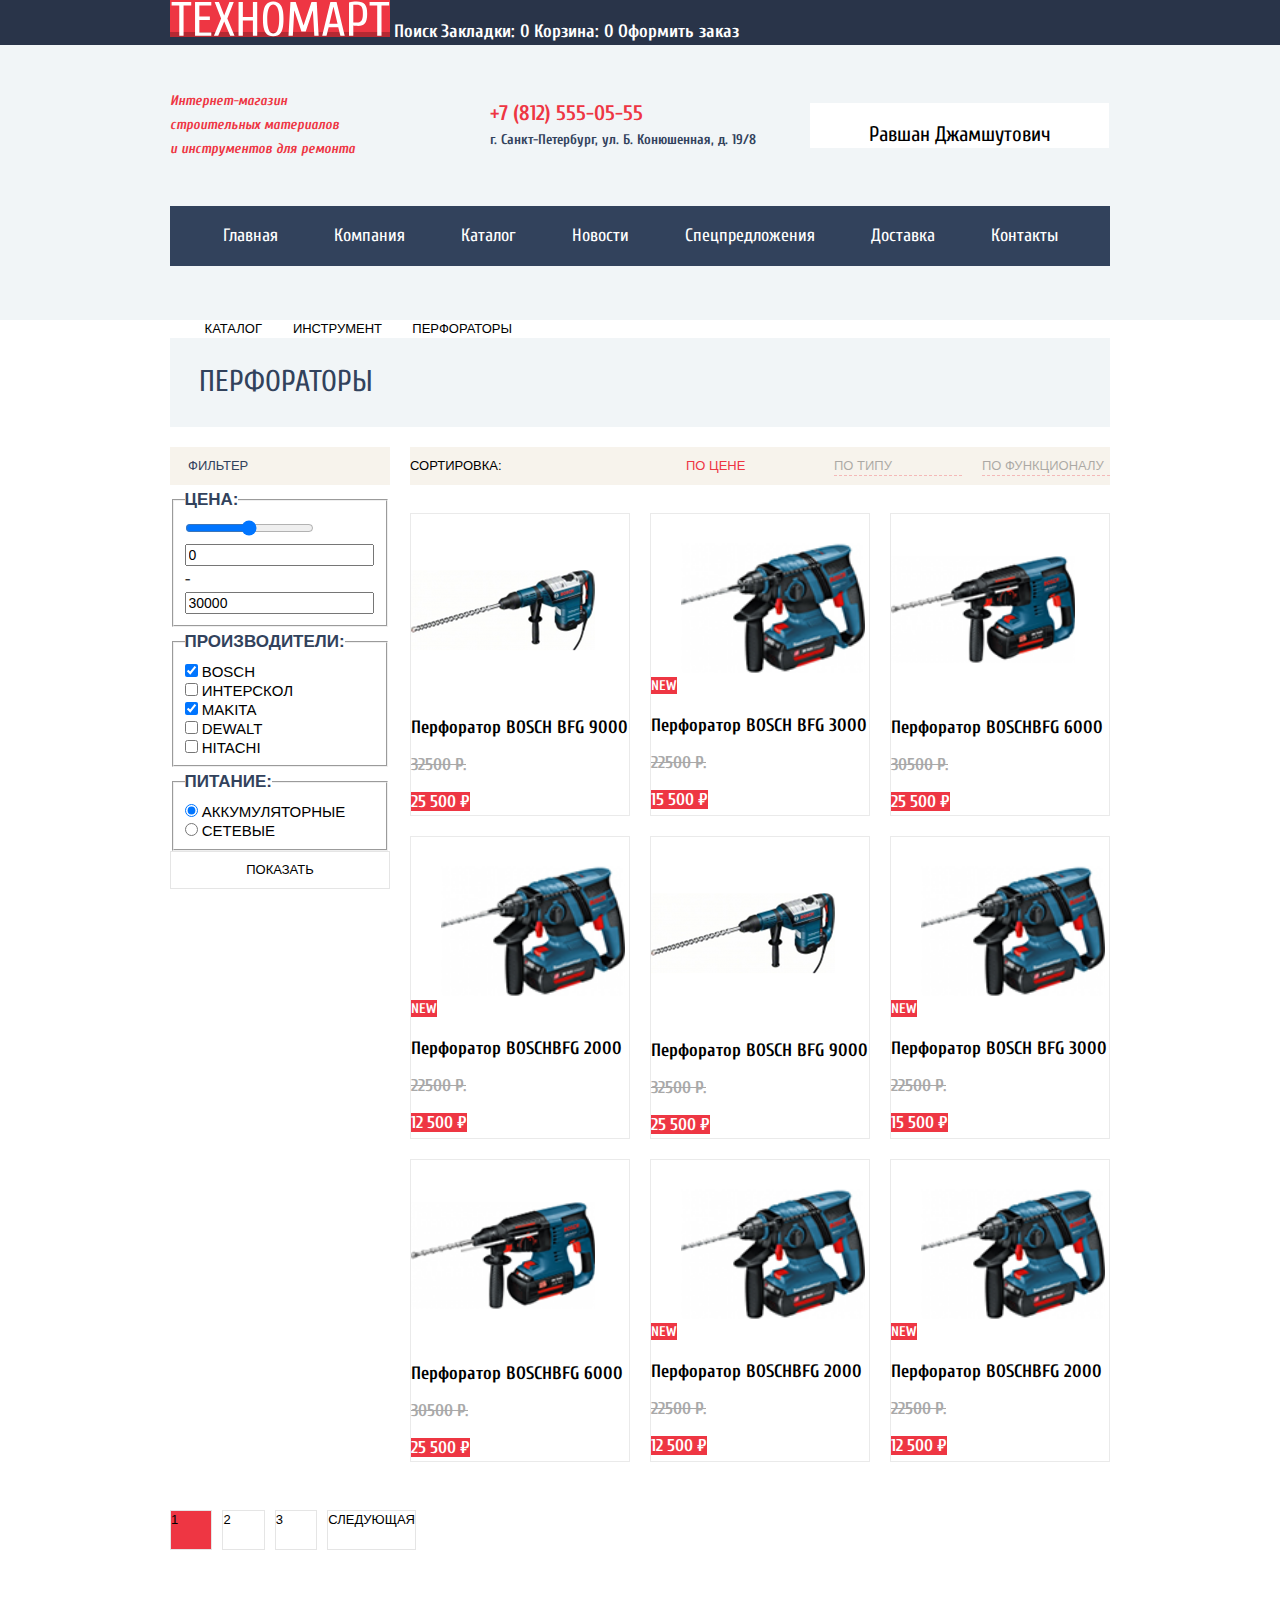
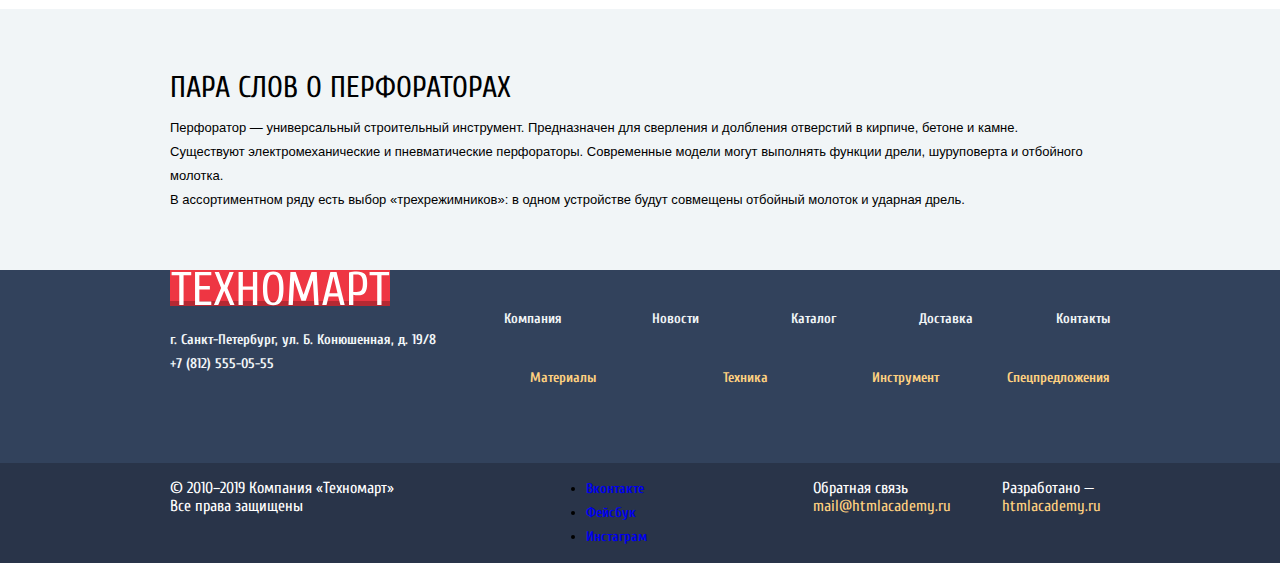
==== commit b77ec6ca: "добавил гриды в каталог" ====
--- a/catalog.html
+++ b/catalog.html
@@ -29,9 +29,8 @@
         <a class="contacts-phone-header" href="tel:+78125550555">+7 (812) 555-05-55</a><br>
         <span>г. Санкт-Петербург, ул. Б. Конюшенная, д. 19/8</span>
       </p>
-      <div class="user-navigation">
-        <a class="login-link" href="blank.html">Войти</a>
-        <a class="login-signup" href="blank.html">Регистрация</a>
+      <div class="user-login">
+        <p class="user-name">Равшан Джамшутович</p>
       </div>
     </section>
     <nav class="main-navigation container">
@@ -47,211 +46,228 @@
     </nav>
   </header>
   <main>
-    <ul class="breadcrumbs">
-      <li>
-        <a href="index.html">Каталог</a>
-      </li>
-      <li>
-        <a href="catalog.html">Инструмент</a>
-      </li>
-      <li>
-        Перфораторы
-      </li>
-    </ul>
-    <h2 class="catalog-title">Перфораторы</h2>
-    <section class="filter">
-      <h2 class="filter-title">ФИЛЬТЕР</h2>
-      <form class="filter-form" method="get" action="https://echo.htmlacademy.ru">
-        <fieldset class="filter-price">
-          <legend class="filter-titles">Цена:</legend>
-          <input type="range" min="0" max="100" step="1" value="50">
-          <input type="text" value="0">
-          -
-          <input type="text" value="30000">
-        </fieldset>
-        <fieldset>
-          <legend class="filter-titles">Производители:</legend>
-          <ul>
-            <li>
-              <input type="checkbox" name="bosch" id="filter-bosch" checked>
-              <label for="filter-bosch">BOSCH</label>
-            </li>
-            <li>
-              <input type="checkbox" name="interscol" id="filter-interscol">
-              <label for="filter-interscol">ИНТЕРСКОЛ</label>
-            </li>
-            <li>
-              <input type="checkbox" name="makita" id="filter-makita" checked>
-              <label for="filter-makita">MAKITA</label>
-            </li>
-            <li>
-              <input type="checkbox" name="malin-dewalt" id="filter-dewalt">
-              <label for="filter-dewalt">DEWALT</label>
-            </li>
-            <li>
-              <input type="checkbox" name="hitachi" id="filter-hitachi">
-              <label for="filter-hitachi">HITACHI</label>
+    <div class="container">
+      <ul class="breadcrumbs">
+        <li>
+          <a href="index.html">Каталог</a>
+        </li>
+        <li>
+          <a href="catalog.html">Инструмент</a>
+        </li>
+        <li>
+          Перфораторы
+        </li>
+      </ul>
+      <div class="catalog-title-container">
+        <h2 class="catalog-title">Перфораторы</h2>
+      </div>
+      <div class="sort-container">
+        <section class="filter">
+          <div class="filter-block">
+            <h2 class="filter-title">ФИЛЬТЕР</h2>
+          </div>
+          <form class="filter-form" method="get" action="https://echo.htmlacademy.ru">
+            <fieldset class="filter-price">
+              <legend class="filter-titles">Цена:</legend>
+              <input type="range" min="0" max="100" step="1" value="50">
+              <input type="text" value="0">
+              -
+              <input type="text" value="30000">
+            </fieldset>
+            <fieldset>
+              <legend class="filter-titles">Производители:</legend>
+              <ul class="filter-titles-names">
+                <li>
+                  <input type="checkbox" name="bosch" id="filter-bosch" checked>
+                  <label for="filter-bosch">BOSCH</label>
+                </li>
+                <li>
+                  <input type="checkbox" name="interscol" id="filter-interscol">
+                  <label for="filter-interscol">ИНТЕРСКОЛ</label>
+                </li>
+                <li>
+                  <input type="checkbox" name="makita" id="filter-makita" checked>
+                  <label for="filter-makita">MAKITA</label>
+                </li>
+                <li>
+                  <input type="checkbox" name="malin-dewalt" id="filter-dewalt">
+                  <label for="filter-dewalt">DEWALT</label>
+                </li>
+                <li>
+                  <input type="checkbox" name="hitachi" id="filter-hitachi">
+                  <label for="filter-hitachi">HITACHI</label>
+                </li>
+              </ul>
+            </fieldset>
+            <fieldset>
+              <legend class="filter-titles">ПИТАНИЕ:</legend>
+              <ul class="filter-titles-names">
+                <li>
+                  <input type="radio" name="product-group" value="battery" id="filter-battery" checked>
+                  <label for="filter-battery">Аккумуляторные</label>
+                </li>
+                <li>
+                  <input type="radio" name="product-group" value="corded" id="filter-corded">
+                  <label for="filter-corded">Сетевые</label>
+                </li>
+              </ul>
+            </fieldset>
+            <button class="button-show" type="submit">Показать</button>
+          </form>
+        </section>
+        <section class="sort">
+          <div class="sort-menu-grid">
+            <h2 class="sort-type-title">СОРТИРОВКА:</h2>
+            <span class="sort-type-active">ПО ЦЕНЕ</span>
+            <a class="sort-type" href="blank.html">ПО ТИПУ</a>
+            <a class="sort-type" href="blank.html">ПО ФУНКЦИОНАЛУ</a>
+          </div>
+          <ul class="catalog-products-list">
+            <li>
+              <article>
+                <p>
+                  <img src="img/bfg9000.png" width="184" height="164" alt="Перфоратор BOSCHBFG 9000">
+                </p>
+                <a href="product.html">
+                  <h3 class="products-name">Перфоратор BOSCH BFG 9000</h3>
+                </a>
+                <p class="old-price">32500 Р.</p>
+                <a class="button-price" href="blank.html">25 500 ₽</a>
+              </article>
+            </li>
+            <li>
+              <article>
+                <p>
+                  <span class="offers-item-new">NEW</span>
+                  <img src="img/bfg3000.png" width="184" height="164" alt="Перфоратор BOSCHBFG 3000">
+                </p>
+                <a href="product.html">
+                  <h3 class="products-name">Перфоратор BOSCH BFG 3000</h3>
+                </a>
+                <p class="old-price">22500 Р.</p>
+                <a class="button-price" href="blank.html">15 500 ₽</a>
+              </article>
+            </li>
+            <li>
+              <article>
+                <p>
+                  <img src="img/bfg6000.png" width="184" height="164" alt="Перфоратор BOSCHBFG 6000">
+                </p>
+                <a href="product.html">
+                  <h3 class="products-name">Перфоратор BOSCHBFG 6000</h3>
+                </a>
+                <p class="old-price">30500 Р.</p>
+                <a class="button-price" href="blank.html">25 500 ₽</a>
+              </article>
+            </li>
+            <li>
+              <article>
+                <p>
+                  <span class="offers-item-new">NEW</span>
+                  <img src="img/bfg2000.png" width="184" height="164" alt="Перфоратор BOSCHBFG 2000">
+                </p>
+                <a href="product.html">
+                  <h3 class="products-name">Перфоратор BOSCHBFG 2000</h3>
+                </a>
+                <p class="old-price">22500 Р.</p>
+                <a class="button-price" href="blank.html">12 500 ₽</a>
+              </article>
+            </li>
+            <li>
+              <article>
+                <p>
+                  <img src="img/bfg9000.png" width="184" height="164" alt="Перфоратор BOSCHBFG 9000">
+                </p>
+                <a href="product.html">
+                  <h3 class="products-name">Перфоратор BOSCH BFG 9000</h3>
+                </a>
+                <p class="old-price">32500 Р.</p>
+                <a class="button-price" href="blank.html">25 500 ₽</a>
+              </article>
+            </li>
+            <li>
+              <article>
+                <p>
+                  <span class="offers-item-new">NEW</span>
+                  <img src="img/bfg3000.png" width="184" height="164" alt="Перфоратор BOSCHBFG 3000">
+                </p>
+                <a href="product.html">
+                  <h3 class="products-name">Перфоратор BOSCH BFG 3000</h3>
+                </a>
+                <p class="old-price">22500 Р.</p>
+                <a class="button-price" href="blank.html">15 500 ₽</a>
+              </article>
+            </li>
+            <li>
+              <article>
+                <p>
+                  <img src="img/bfg6000.png" width="184" height="164" alt="Перфоратор BOSCHBFG 6000">
+                </p>
+                <a href="product.html">
+                  <h3 class="products-name">Перфоратор BOSCHBFG 6000</h3>
+                </a>
+                <p class="old-price">30500 Р.</p>
+                <a class="button-price" href="blank.html">25 500 ₽</a>
+              </article>
+            </li>
+            <li>
+              <article>
+                <p>
+                  <span class="offers-item-new">NEW</span>
+                  <img src="img/bfg2000.png" width="184" height="164" alt="Перфоратор BOSCHBFG 2000">
+                </p>
+                <a href="product.html">
+                  <h3 class="products-name">Перфоратор BOSCHBFG 2000</h3>
+                </a>
+                <p class="old-price">22500 Р.</p>
+                <a class="button-price" href="blank.html">12 500 ₽</a>
+              </article>
+            </li>
+            <li>
+              <article>
+                <p>
+                  <span class="offers-item-new">NEW</span>
+                  <img src="img/bfg2000.png" width="184" height="164" alt="Перфоратор BOSCHBFG 2000">
+                </p>
+                <a href="product.html">
+                  <h3 class="products-name">Перфоратор BOSCHBFG 2000</h3>
+                </a>
+                <p class="old-price">22500 Р.</p>
+                <a class="button-price" href="blank.html">12 500 ₽</a>
+              </article>
             </li>
           </ul>
-        </fieldset>
-        <fieldset>
-          <legend class="filter-titles">ПИТАНИЕ:</legend>
-          <ul>
-            <li>
-              <input type="radio" name="product-group" value="battery" id="filter-battery" checked>
-              <label for="filter-battery">Аккумуляторные</label>
-            </li>
-            <li>
-              <input type="radio" name="product-group" value="corded" id="filter-corded">
-              <label for="filter-corded">Сетевые</label>
-            </li>
-          </ul>
-        </fieldset>
-        <button class="button-submit" type="submit">Показать</button>
-      </form>
-    </section>
-    <section class="sort">
-      <h2 class="filter-title">СОРТИРОВКА:</h2>
-      <span class="sort-type-active">ПО ЦЕНЕ</span>
-      <a class="sort-type" href="blank.html">ПО ТИПУ</a>
-      <a class="sort-type" href="blank.html">ПО ФУНКЦИОНАЛУ</a>
-    </section>
-    <ul class="catalog-products-list">
-      <li>
-        <article>
-          <p>
-            <img src="img/bfg9000.png" width="184" height="164" alt="Перфоратор BOSCHBFG 9000">
-          </p>
-          <a href="product.html">
-            <h3 class="products-name">Перфоратор BOSCH BFG 9000</h3>
-          </a>
-          <p class="old-price">32500 Р.</p>
-          <a class="button-price" href="blank.html">25 500 ₽</a>
-        </article>
-      </li>
-      <li>
-        <article>
-          <p>
-            <span class="offers-item-new">NEW</span>
-            <img src="img/bfg3000.png" width="184" height="164" alt="Перфоратор BOSCHBFG 3000">
-          </p>
-          <a href="product.html">
-            <h3 class="products-name">Перфоратор BOSCH BFG 3000</h3>
-          </a>
-          <p class="old-price">22500 Р.</p>
-          <a class="button-price" href="blank.html">15 500 ₽</a>
-        </article>
-      </li>
-      <li>
-        <article>
-          <p>
-            <img src="img/bfg6000.png" width="184" height="164" alt="Перфоратор BOSCHBFG 6000">
-          </p>
-          <a href="product.html">
-            <h3 class="products-name">Перфоратор BOSCHBFG 6000</h3>
-          </a>
-          <p class="old-price">30500 Р.</p>
-          <a class="button-price" href="blank.html">25 500 ₽</a>
-        </article>
-      </li>
-      <li>
-        <article>
-          <p>
-            <span class="offers-item-new">NEW</span>
-            <img src="img/bfg2000.png" width="184" height="164" alt="Перфоратор BOSCHBFG 2000">
-          </p>
-          <a href="product.html">
-            <h3 class="products-name">Перфоратор BOSCHBFG 2000</h3>
-          </a>
-          <p class="old-price">22500 Р.</p>
-          <a class="button-price" href="blank.html">12 500 ₽</a>
-        </article>
-      </li>
-      <li>
-        <article>
-          <p>
-            <img src="img/bfg9000.png" width="184" height="164" alt="Перфоратор BOSCHBFG 9000">
-          </p>
-          <a href="product.html">
-            <h3 class="products-name">Перфоратор BOSCH BFG 9000</h3>
-          </a>
-          <p class="old-price">32500 Р.</p>
-          <a class="button-price" href="blank.html">25 500 ₽</a>
-        </article>
-      </li>
-      <li>
-        <article>
-          <p>
-            <span class="offers-item-new">NEW</span>
-            <img src="img/bfg3000.png" width="184" height="164" alt="Перфоратор BOSCHBFG 3000">
-          </p>
-          <a href="product.html">
-            <h3 class="products-name">Перфоратор BOSCH BFG 3000</h3>
-          </a>
-          <p class="old-price">22500 Р.</p>
-          <a class="button-price" href="blank.html">15 500 ₽</a>
-        </article>
-      </li>
-      <li>
-        <article>
-          <p>
-            <img src="img/bfg6000.png" width="184" height="164" alt="Перфоратор BOSCHBFG 6000">
-          </p>
-          <a href="product.html">
-            <h3 class="products-name">Перфоратор BOSCHBFG 6000</h3>
-          </a>
-          <p class="old-price">30500 Р.</p>
-          <a class="button-price" href="blank.html">25 500 ₽</a>
-        </article>
-      </li>
-      <li>
-        <article>
-          <p>
-            <span class="offers-item-new">NEW</span>
-            <img src="img/bfg2000.png" width="184" height="164" alt="Перфоратор BOSCHBFG 2000">
-          </p>
-          <a href="product.html">
-            <h3 class="products-name">Перфоратор BOSCHBFG 2000</h3>
-          </a>
-          <p class="old-price">22500 Р.</p>
-          <a class="button-price" href="blank.html">12 500 ₽</a>
-        </article>
-      </li>
-      <li>
-        <article>
-          <p>
-            <span class="offers-item-new">NEW</span>
-            <img src="img/bfg2000.png" width="184" height="164" alt="Перфоратор BOSCHBFG 2000">
-          </p>
-          <a href="product.html">
-            <h3 class="products-name">Перфоратор BOSCHBFG 2000</h3>
-          </a>
-          <p class="old-price">22500 Р.</p>
-          <a class="button-price" href="blank.html">12 500 ₽</a>
-        </article>
-      </li>
-    </ul>
-    <ul class="pagination">
-      <li>
-        <a href="#">1</a>
-      </li>
-      <li>
-        <a>2</a>
-      </li>
-      <li>
-        <a href="#">3</a>
-      </li>
-      <li>
-        <a href="#">Следующая</a>
-      </li>
-    </ul>
-    <h2 class="catalog-text-title">ПАРА СЛОВ О ПЕРФОРАТОРАХ</h2>
-    <p class="catalog-text">Перфоратор — универсальный строительный инструмент. Предназначен для сверления и долбления отверстий в кирпиче,
-      бетоне и камне.<br>
-      Существуют электромеханические и пневматические перфораторы. Современные модели могут выполнять функции дрели,
-      шуруповерта и отбойного молотка.<br>
-      В ассортиментном ряду есть выбор «трехрежимников»: в одном устройстве будут совмещены отбойный молоток и ударная
-      дрель.</p>
+        </section>
+      </div>
+      <ul class="pagination">
+        <li>
+          <a class="pagination-active-link">1</a>
+        </li>
+        <li>
+          <a href="#">2</a>
+        </li>
+        <li>
+          <a href="#">3</a>
+        </li>
+        <li>
+          <a href="#">Следующая</a>
+        </li>
+      </ul>
+    </div>
+    <div class="text-container">
+      <div class="container">
+        <h2 class="catalog-text-title">ПАРА СЛОВ О ПЕРФОРАТОРАХ</h2>
+        <p class="catalog-text">Перфоратор — универсальный строительный инструмент. Предназначен для сверления и
+          долбления
+          отверстий в кирпиче,
+          бетоне и камне.<br>
+          Существуют электромеханические и пневматические перфораторы. Современные модели могут выполнять функции дрели,
+          шуруповерта и отбойного молотка.<br>
+          В ассортиментном ряду есть выбор «трехрежимников»: в одном устройстве будут совмещены отбойный молоток и
+          ударная
+          дрель.</p>
+      </div>
+    </div>
   </main>
   <footer class="main-footer">
     <section class="footer-contacts">
--- a/css/style.css
+++ b/css/style.css
@@ -12,6 +12,7 @@
   --basic-white-extra: #F1F5F7;
   --basic-white-ultra: #EAEAEA;
   --basic-white-alfa: #F9F5F0;
+  --basic-white-beta: #F7F3EC;
   --basic-grey-dark: #405069;
   --basic-orange: #FFBF47;
   --basic-blue: #3BBCE3;
@@ -28,6 +29,7 @@
   margin: 0;
   padding: 0;
   font-family: "Cuprum", Arial, sans-serif;
+  font-style: normal;
   font-size: 14px;
   line-height: 24px;
   font-weight: 700;
@@ -37,6 +39,10 @@
   display: grid;
   grid-template-rows: min-content 1fr min-content;
   align-content: start;
+}
+
+h2 {
+  margin: 0;
 }
 
 a {
@@ -58,7 +64,8 @@
 .services-list,
 .breadcrumbs,
 .catalog-products-list,
-.pagination {
+.pagination,
+.filter-titles-names {
   padding: 0;
   margin: 0;
   list-style-type: none;
@@ -149,6 +156,20 @@
   color: var(--basic-red-special);
 }
 
+.user-login {
+  width: 299px;
+  height: 45px;
+  background-color: var(--basic-white);
+  align-self: center;
+}
+
+.user-name {
+  font-weight: normal;
+  font-size: 21px;
+  line-height: 21px;
+  text-align: center;
+}
+
 .main-header-titles {
   height: 161px;
   display: grid;
@@ -159,116 +180,199 @@
 /* Breadcrumbs */
 
 .breadcrumbs {
-font-family: "PT Sans", Arial, sans-serif;
-font-style: normal;
-font-weight: normal;
-font-size: 13px;
-line-height: 18px;
-text-transform: uppercase;
-color: var(--basic-black);
-}
-
-.breadcrumbs > li > a {
+  display: grid;
+  grid-template-columns: 92px 120px 130px 6fr;
+  text-align: right;
+  font-family: "PT Sans", Arial, sans-serif;
+  font-style: normal;
+  font-weight: normal;
+  font-size: 13px;
+  line-height: 18px;
+  text-transform: uppercase;
+  color: var(--basic-black);
+}
+
+.breadcrumbs>li>a {
   text-decoration: none;
   color: var(--basic-black);
-  }
-
-/* Breadcrumbs */
+}
+
+/* Pagination */
 
 .pagination {
-font-family: "PT Sans", Arial, sans-serif;
-font-style: normal;
-font-weight: normal;
-font-size: 13px;
-line-height: 18px;
-color: var(--basic-black);
-text-transform: uppercase;
-}
-
-.pagination > li > a {
-text-decoration: none;
-color: var(--basic-black);
+  margin-top: 48px;
+  display: grid;
+  width: 246px;
+  grid-template-columns: 1fr 1fr 1fr 2fr;
+  column-gap: 10px;
+  font-family: "PT Sans", Arial, sans-serif;
+  font-style: normal;
+  font-weight: normal;
+  font-size: 13px;
+  line-height: 18px;
+  color: var(--basic-black);
+  text-transform: uppercase;
+}
+
+.pagination>li>a {
+  display: block;
+  height: 38px;
+  border: 1px solid #E5E5E5;
+  text-decoration: none;
+  color: var(--basic-black);
+}
+
+.pagination-active-link {
+  background-color: var(--basic-red-special);
 }
 
 
 /* Catalog */
 
+.catalog-title-container {
+  display: grid;
+  background-color: #F1F5F7;
+  width: 940px;
+  height: 89px;
+  margin-bottom: 20px;
+}
+
 .catalog-title {
+  font-weight: normal;
+  font-size: 30px;
+  line-height: 30px;
+  text-transform: uppercase;
+  color: var(--basic-blue-special);
+  padding-top: 29px;
+  padding-left: 29px;
+}
+
+.sort-container {
+  display: grid;
+  grid-template-columns: 220px 700px;
+  column-gap: 20px;
+}
+
+.filter-block {
+  width: 220px;
+  height: 38px;
+  background-color: var(--basic-white-beta);
+}
+
+.filter-title {
+  padding-top: 10px;
+  padding-left: 18px;
+}
+
+.filter-title {
+  font-family: "PT Sans", Arial, sans-serif;
   font-style: normal;
   font-weight: normal;
+  font-size: 13px;
+  line-height: 18px;
+  color: var(--basic-blue-special);
+}
+
+.filter-titles {
+  font-family: "PT Sans", Arial, sans-serif;
+  font-style: normal;
+  font-size: 17px;
+  line-height: 30px;
+  text-transform: uppercase;
+  color: var(--basic-blue-special);
+}
+
+.filter-titles-names>li {
+  font-family: "PT Sans", Arial, sans-serif;
+  font-weight: normal;
+  font-size: 15px;
+  line-height: 19px;
+  text-transform: uppercase;
+}
+
+.button-submit {
+  font-family: "PT Sans", Arial, sans-serif;
+  font-weight: normal;
+  font-size: 13px;
+  line-height: 18px;
+  color: var(--basic-black);
+  text-transform: uppercase;
+  border: 1px solid #E5E5E5;
+  box-sizing: border-box;
+  width: 220px;
+  height: 38px;
+}
+
+.button-show {
+  font-family: "PT Sans", Arial, sans-serif;
+  font-weight: normal;
+  font-size: 13px;
+  line-height: 18px;
+  text-transform: uppercase;
+  background-color: var(--basic-white);
+  border: 1px solid #E5E5E5;
+  box-sizing: border-box;
+  width: 220px;
+  height: 38px;
+}
+
+.sort-menu-grid {
+  display: grid;
+  grid-template-columns: 2fr 1fr 1fr 1fr;
+  column-gap: 20px;
+  height: 38px;
+  background-color: var(--basic-white-beta);
+  align-items: center;
+  margin-bottom: 28px;
+}
+
+.sort-type-title {
+  font-family: "PT Sans", Arial, sans-serif;
+  font-weight: normal;
+  font-size: 13px;
+  line-height: 18px;
+}
+
+.sort-type-active {
+  font-family: "PT Sans", Arial, sans-serif;
+  font-style: normal;
+  font-weight: normal;
+  font-size: 13px;
+  line-height: 18px;
+  color: var(--basic-red-special);
+}
+
+.sort-type {
+  font-family: "PT Sans", Arial, sans-serif;
+  font-style: normal;
+  font-weight: normal;
+  font-size: 13px;
+  line-height: 18px;
+  color: var(--basic-black);
+  opacity: 0.3;
+  border-bottom: 1px dashed var(--basic-red-special);
+}
+
+.catalog-text {
+  font-family: "PT Sans", Arial, sans-serif;
+  font-style: normal;
+  font-weight: normal;
+  font-size: 13px;
+  color: var(--basic-black);
+}
+
+.text-container {
+  background-color: var(--basic-white-extra);
+  height: 261px;
+  margin-top: 59px;
+}
+
+.catalog-text-title {
+  padding-top: 64px;
+  font-weight: normal;
   font-size: 30px;
   line-height: 30px;
   text-transform: uppercase;
-  color: var(--basic-blue-special);
-}
-
-.filter-title {
-font-family: "PT Sans", Arial, sans-serif;
-font-style: normal;
-font-weight: normal;
-font-size: 13px;
-line-height: 18px;
-color: var(--basic-blue-special);
-}
-
-.filter-titles {
-font-family: "PT Sans", Arial, sans-serif;
-font-style: normal;
-font-size: 17px;
-line-height: 30px;
-text-transform: uppercase;
-color: var(--basic-blue-special);
-}
-
-.button-submit {
-font-family: "PT Sans", Arial, sans-serif;
-font-style: normal;
-font-weight: normal;
-font-size: 13px;
-line-height: 18px;
-color: var(--basic-black);
-text-transform: uppercase;
-border: 1px solid #E5E5E5;
-box-sizing: border-box;
-width: 220px;
-height: 38px;
-}
-
-.sort-type-active {
-font-family: "PT Sans", Arial, sans-serif;
-font-style: normal;
-font-weight: normal;
-font-size: 13px;
-line-height: 18px;
-color: var(--basic-red-special);
-}
-
-.sort-type {
-font-family: "PT Sans", Arial, sans-serif;
-font-style: normal;
-font-weight: normal;
-font-size: 13px;
-line-height: 18px;
-color: var(--basic-black);
-opacity: 0.3;
-border-bottom: 1px dashed var(--basic-red-special);
-}
-
-.catalog-text-title {
-  font-style: normal;
-  font-weight: normal;
-  font-size: 30px;
-  line-height: 30px;
-  text-transform: uppercase;
-  color: var(--basic-black);
-}
-
-.catalog-text {
-  font-family: "PT Sans", Arial, sans-serif;
-  font-style: normal;
-  font-weight: normal;
-  font-size: 13px;
-  color: var(--basic-black);
 }
 
 /* User navigation */
@@ -386,7 +490,7 @@
   gap: 20px;
 }
 
-.catalog-products-list > li {
+.catalog-products-list>li {
   border: 1px solid var(--basic-white-ultra);
 }
 
@@ -398,7 +502,7 @@
   gap: 20px;
 }
 
-.popular-products-list > li {
+.popular-products-list>li {
   border: 1px solid var(--basic-white-ultra);
 }
 
@@ -503,6 +607,7 @@
 .about {
   display: grid;
   grid-template-columns: 460px max-content;
+  margin-bottom: 70px;
 }
 
 .about-title {
@@ -518,7 +623,6 @@
 /* Footer */
 
 .footer-contacts {
-  margin-top: 70px;
   height: 193px;
   background-color: var(--basic-blue-special);
 }
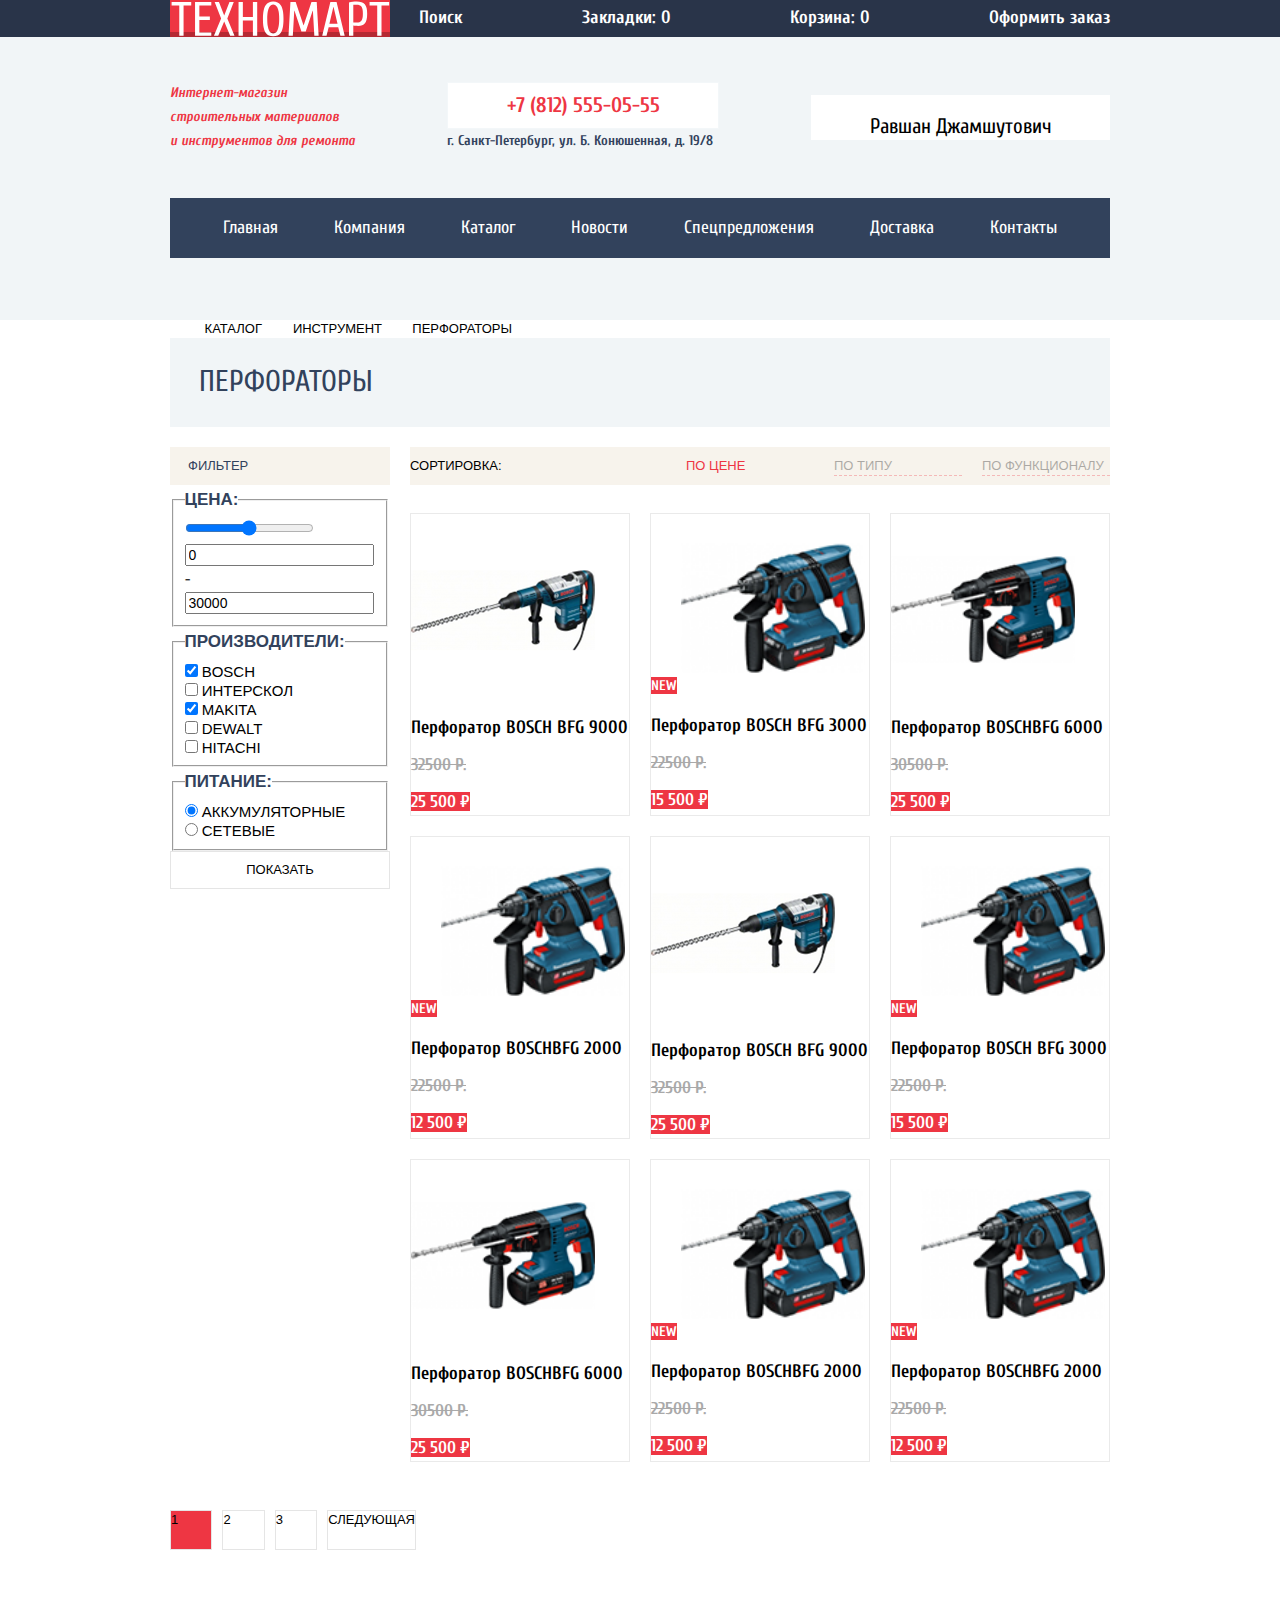
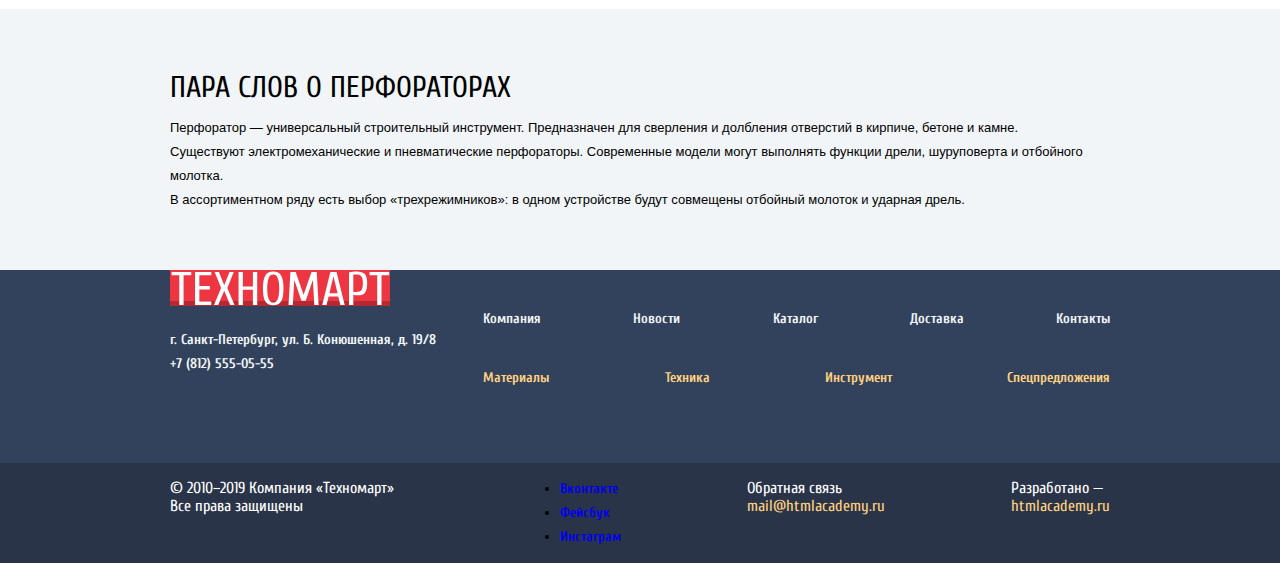
==== commit 010de4f1: "сделал хедер и футер на флексах на главной и в каталоге, центральная часть осталась на гридах" ====
--- a/catalog.html
+++ b/catalog.html
@@ -14,9 +14,9 @@
 <body>
   <header class="main-header">
     <section class="main-header-menu">
-      <div class="container">
+      <div class="container header-nav">
         <img class="logo" src="img/logo.svg" width="220" height="47" alt="logo">
-        <a href="blank.html">Поиск</a>
+        <a class="header-search" href="blank.html">Поиск</a>
         <a href="blank.html">Закладки: 0</a>
         <a href="blank.html">Корзина: 0</a>
         <a href="blank.html">Оформить заказ</a>
@@ -26,7 +26,7 @@
       <p class="main-header-description">Интернет-магазин <br> строительных материалов <br> и инструментов для ремонта
       </p>
       <p class="main-header-contacts">
-        <a class="contacts-phone-header" href="tel:+78125550555">+7 (812) 555-05-55</a><br>
+        <a class="contacts-phone-header" href="tel:+78125550555">+7 (812) 555-05-55</a>
         <span>г. Санкт-Петербург, ул. Б. Конюшенная, д. 19/8</span>
       </p>
       <div class="user-login">
@@ -295,7 +295,7 @@
       </div>
     </section>
     <section class="footer-social">
-      <div class="footer-social-grids container">
+      <div class="footer-social-flex container">
         <p class="footer-social-text">© 2010–2019 Компания «Техномарт»<br>Все права защищены</p>
         <ul>
           <li>
--- a/css/style.css
+++ b/css/style.css
@@ -125,11 +125,28 @@
   font-size: 21px;
   line-height: 30px;
   color: var(--basic-red-special);
+  display: flex;
+  width: 270px;
+  height: 45px;
+  border: 1px solid var(--basic-white-special);
+  background-color: var(--basic-white);
+  justify-content: center;
+  align-items: center;
 }
 
 .main-header-contacts {
   align-self: center;
   color: var(--basic-blue-special);
+}
+
+.header-nav {
+  display: flex;
+  justify-content: space-between;
+  align-items: center;
+}
+
+.header-search {
+  margin-left: -90px;
 }
 
 .user-navigation {
@@ -172,9 +189,8 @@
 
 .main-header-titles {
   height: 161px;
-  display: grid;
-  grid-template-columns: 1fr 1fr 1fr;
-  column-gap: 20px;
+  display: flex;
+  justify-content: space-between;
 }
 
 /* Breadcrumbs */
@@ -378,9 +394,8 @@
 /* User navigation */
 
 .site-navigation {
-  display: grid;
-  grid-template-columns: 1fr 1fr 1fr 1fr 1fr 1fr 1fr;
-  gap: 56px;
+  display: flex;
+  justify-content: space-between;
   color: var(--basic-white);
   list-style: none;
   font-weight: normal;
@@ -606,7 +621,7 @@
 
 .about {
   display: grid;
-  grid-template-columns: 460px max-content;
+  grid-template-columns: 637px max-content;
   margin-bottom: 70px;
 }
 
@@ -685,9 +700,8 @@
 }
 
 .footer-menu {
-  display: grid;
-  grid-template-columns: 1fr 1fr 1fr 1fr 1fr;
-  gap: 58px;
+  display: flex;
+  justify-content: space-between;
   padding-top: 37px;
 }
 
@@ -696,17 +710,15 @@
 }
 
 .footer-offers {
-  display: grid;
-  grid-template-columns: 1fr 1fr 1fr 1fr;
-  gap: 58px;
+  display: flex;
+  justify-content: space-between;
 }
 
 .footer-offers li {
   text-align: end;
 }
 
-.footer-social-grids {
-  display: grid;
-  grid-template-columns: 3fr 2fr 1fr 1fr;
-  column-gap: 51px;
-}
+.footer-social-flex {
+  display: flex;
+  justify-content: space-between;
+}
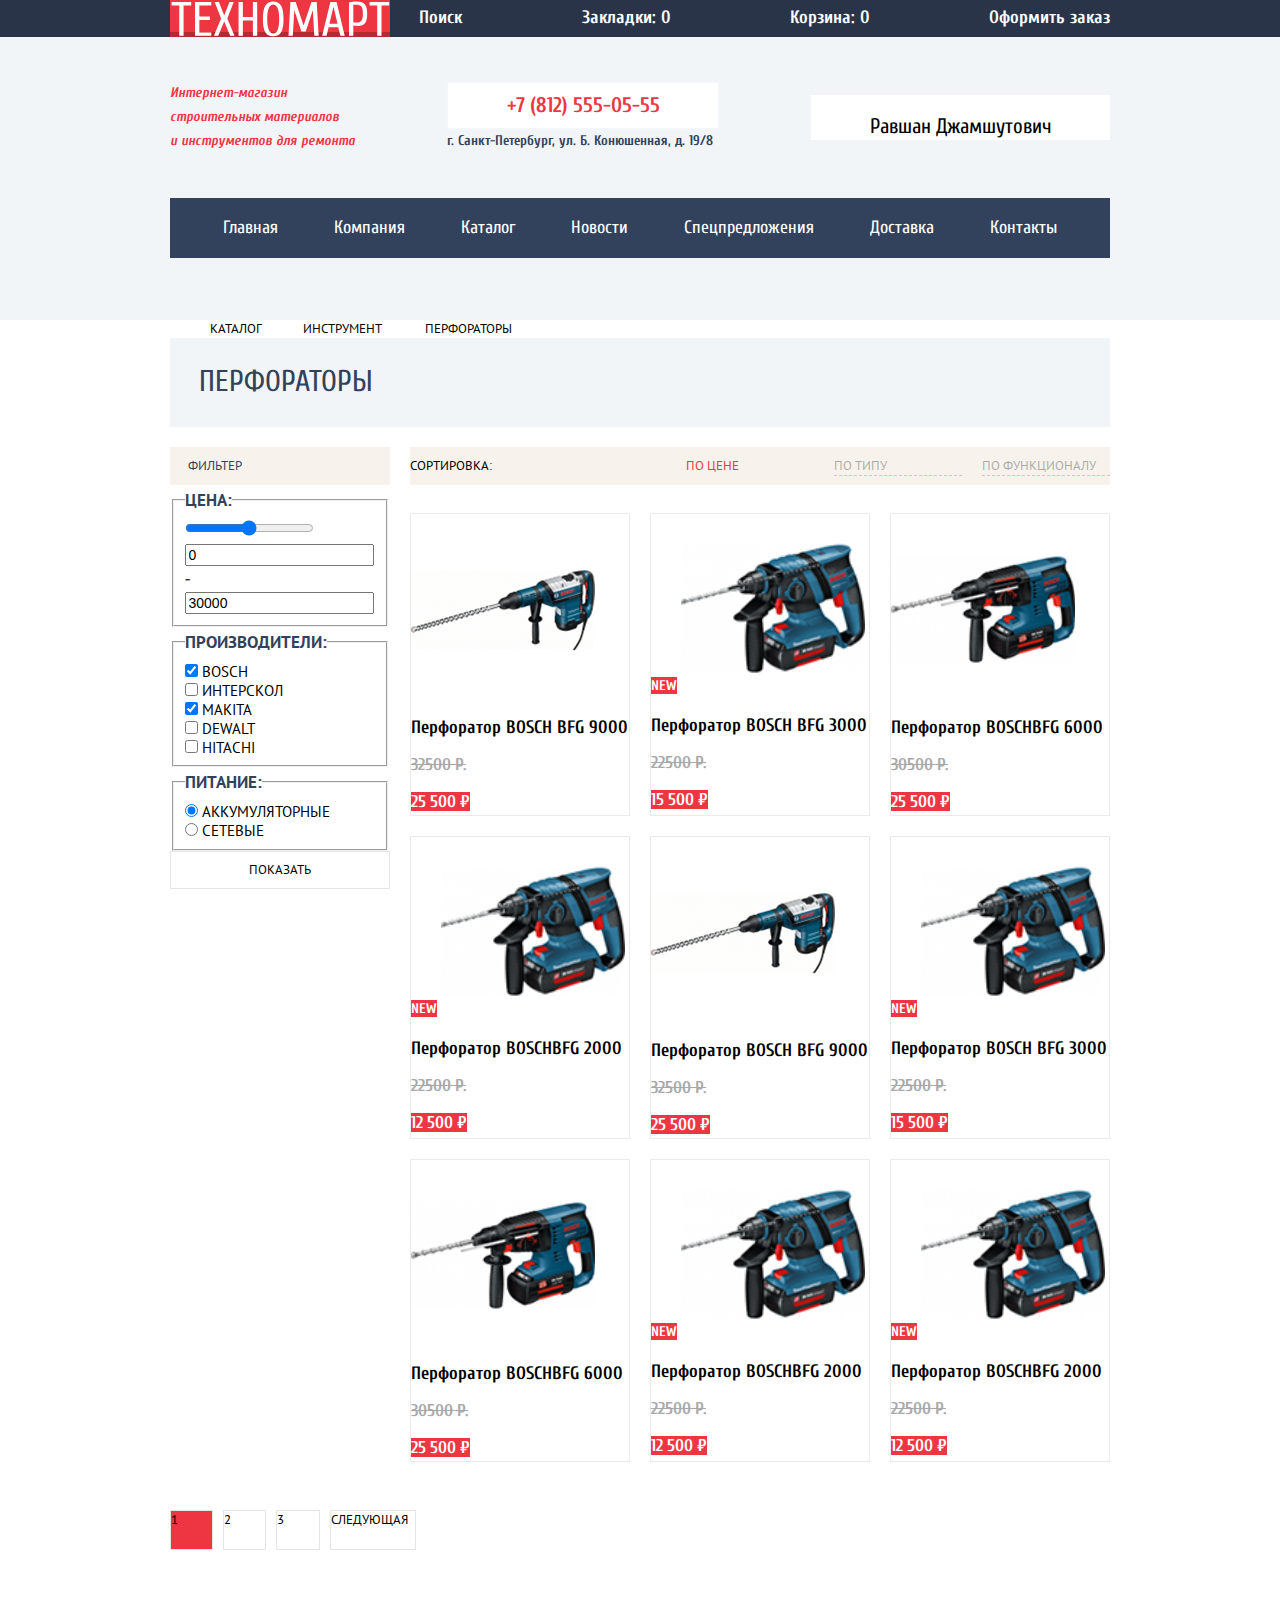
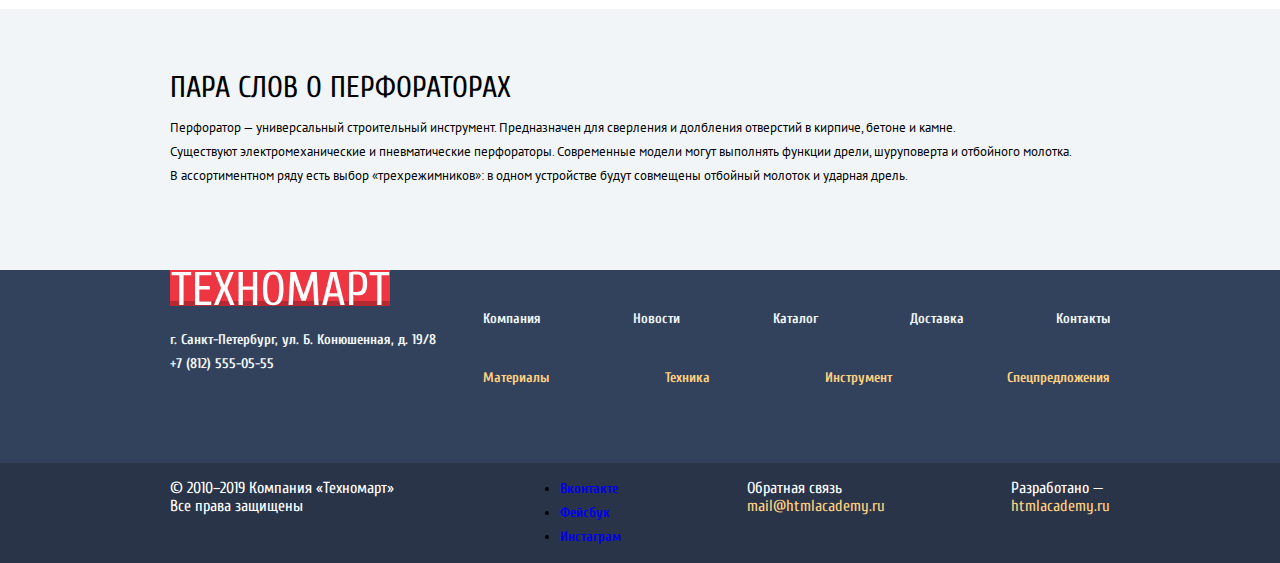
==== commit bd19488f: "добавил шрифт" ====
--- a/catalog.html
+++ b/catalog.html
@@ -7,6 +7,7 @@
   <link rel="icon" href="favicon.ico">
   <link rel="manifest" href="manifest.webmanifest">
   <link href="https://fonts.googleapis.com/css2?family=Cuprum:wght@400;700&display=swap" rel="stylesheet">
+  <link href="https://fonts.googleapis.com/css2?family=PT+Sans:wght@400;700&display=swap" rel="stylesheet">
   <link href="css/normalize.css" rel="stylesheet">
   <link href="css/style.css" rel="stylesheet">
 </head>
